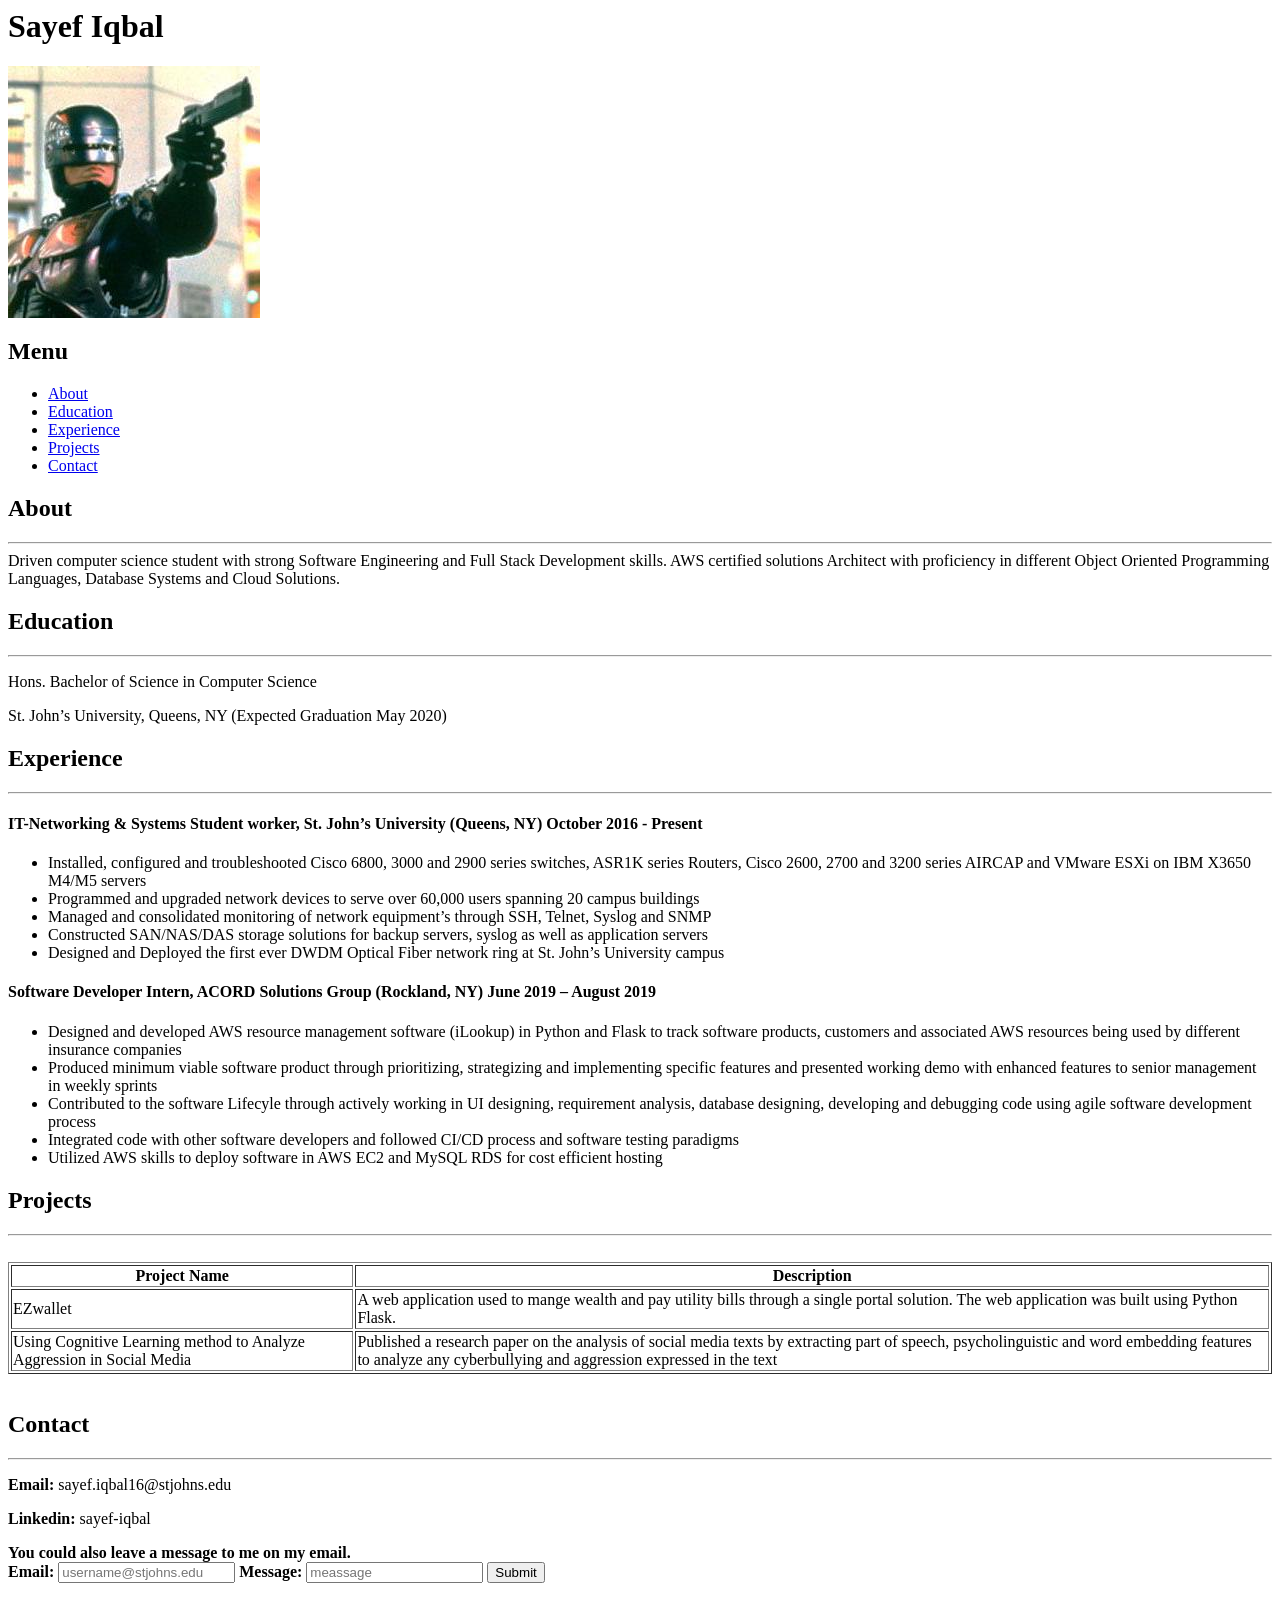
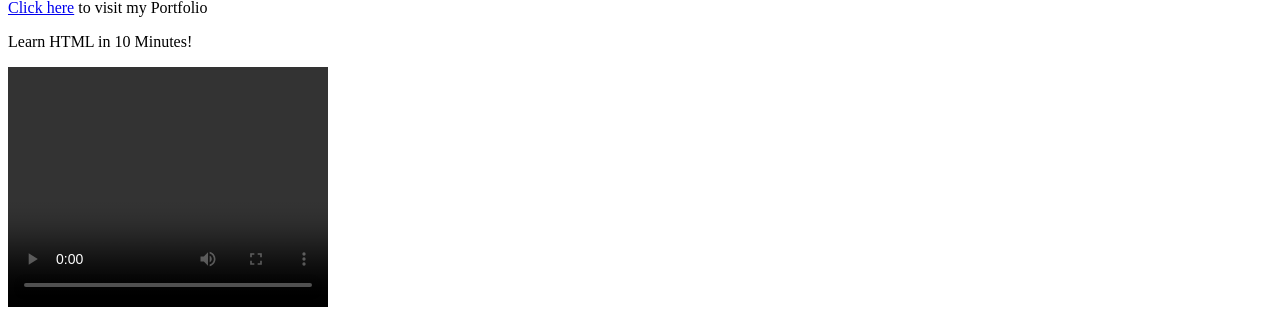
==== index.html @ 53ed6126 "added code" ====
<html lang="en">
<head>
    <meta charset="UTF-8">
    <meta name="viewport" content="width=device-width, initial-scale=1.0">
    <meta http-equiv="X-UA-Compatible" content="ie=edge">
    <title>Document</title>
</head>
<body>
    <h1>Sayef Iqbal</h1>
    <img src="profile.jpg">

    <div id="navbar">
        <h2>Menu</h2>
        <ul id="links">
            <li> <a href="#about">About</a></li>
            <li> <a href="#education">Education</a></li>
            <li><a href="#experience">Experience</a></li>
            <li><a href="#projects">Projects</a></li>
            <li><a href="#contact">Contact</a></li>
        </ul>
    </div   >

    <div id="about">
        <h2>About</h2>
        <hr>
        <span>Driven computer science student with strong Software Engineering and Full Stack Development skills. AWS certified solutions Architect with proficiency in different Object Oriented Programming Languages, Database Systems and Cloud Solutions.</span>
    </div>
    <div id="education">
        <h2>Education</h2>
        <hr>
        <p>Hons. Bachelor of Science in Computer Science</p>
        <p>St. John’s University, Queens, NY (Expected Graduation May 2020)</p>
    </div>
    <div id="experience">
            <h2>Experience</h2>
            <hr>
            <h4>IT-Networking & Systems Student worker, St. John’s University (Queens, NY) October 2016 - Present</h4>
            <ul>
                <li>Installed, configured and troubleshooted Cisco 6800, 3000 and 2900 series switches, ASR1K series Routers, Cisco 2600, 2700 and 3200 series AIRCAP and VMware ESXi on IBM X3650 M4/M5 servers</li>
                <li>Programmed and upgraded network devices to serve over 60,000 users spanning 20 campus buildings</li>
                <li>Managed and consolidated monitoring of network equipment’s through SSH, Telnet, Syslog and SNMP</li>
                <li>Constructed SAN/NAS/DAS storage solutions for backup servers, syslog as well as application servers</li>
                <li>Designed and Deployed the first ever DWDM Optical Fiber network ring at St. John’s University campus</li>
            </ul>
            <h4>Software Developer Intern, ACORD Solutions Group (Rockland, NY) June 2019 – August 2019</h4>
            <ul>
                <li>Designed and developed AWS resource management software (iLookup) in Python and Flask to track software products, customers and associated AWS resources being used by different insurance companies</li>
                <li>Produced minimum viable software product through prioritizing, strategizing and implementing specific features and presented working demo with enhanced features to senior management in weekly sprints</li>
                <li>Contributed to the software Lifecyle through actively working in UI designing, requirement analysis, database designing, developing and debugging code using agile software development process</li>
                <li>Integrated code with other software developers and followed CI/CD process and software testing paradigms</li>
                <li>Utilized AWS skills to deploy software in AWS EC2 and MySQL RDS for cost efficient hosting</li>
            </ul>
    </div>
    <div id="projects">
        <h2>Projects</h2>
        <hr>
        <br>
        <table border="1">
            <tr>
                <th>Project Name</th>
                <th>Description</th>
            </tr>
            <tr>
                <td>EZwallet</td>
                <td>A web application used to mange wealth and pay utility bills through a single portal solution. The web application was built using Python Flask.</td>
            </tr>
            <tr>
                <td>Using Cognitive Learning method to Analyze Aggression in Social Media</td>
                <td>Published a research paper on the analysis of social media texts by extracting part of speech, psycholinguistic and word embedding features to analyze any cyberbullying and aggression expressed in the text</td>
            </tr>
            
        </table>
    </div>
    <br>
    <div id="contact">
        <h2>Contact</h2>
        <hr>
        <p><b>Email:</b> sayef.iqbal16@stjohns.edu</p>
         <p><b>Linkedin:</b> sayef-iqbal</p>
         <b>You could also leave a message to me on my email.</b>
        <form>
            <b>Email:</b> <input type="email" name="email" id="email" placeholder="username@stjohns.edu">
            <b>Message:</b> <input type="message" placeholder="meassage">
            <input type="submit" name="Send" >
        </form>
        <p><a href="http://sayefiqb.github.io">Click here</a> to visit my Portfolio</p>
    </div>
    <p>Learn HTML in 10 Minutes!</p>
    <video width="320" height="240" controls>
            <source src="demo_video.mp4" type="video/mp4">
            <source src="demo_video.ogg" type="video/ogg">
            Your browser does not support the video tag.
          </video>
</body>
</html>
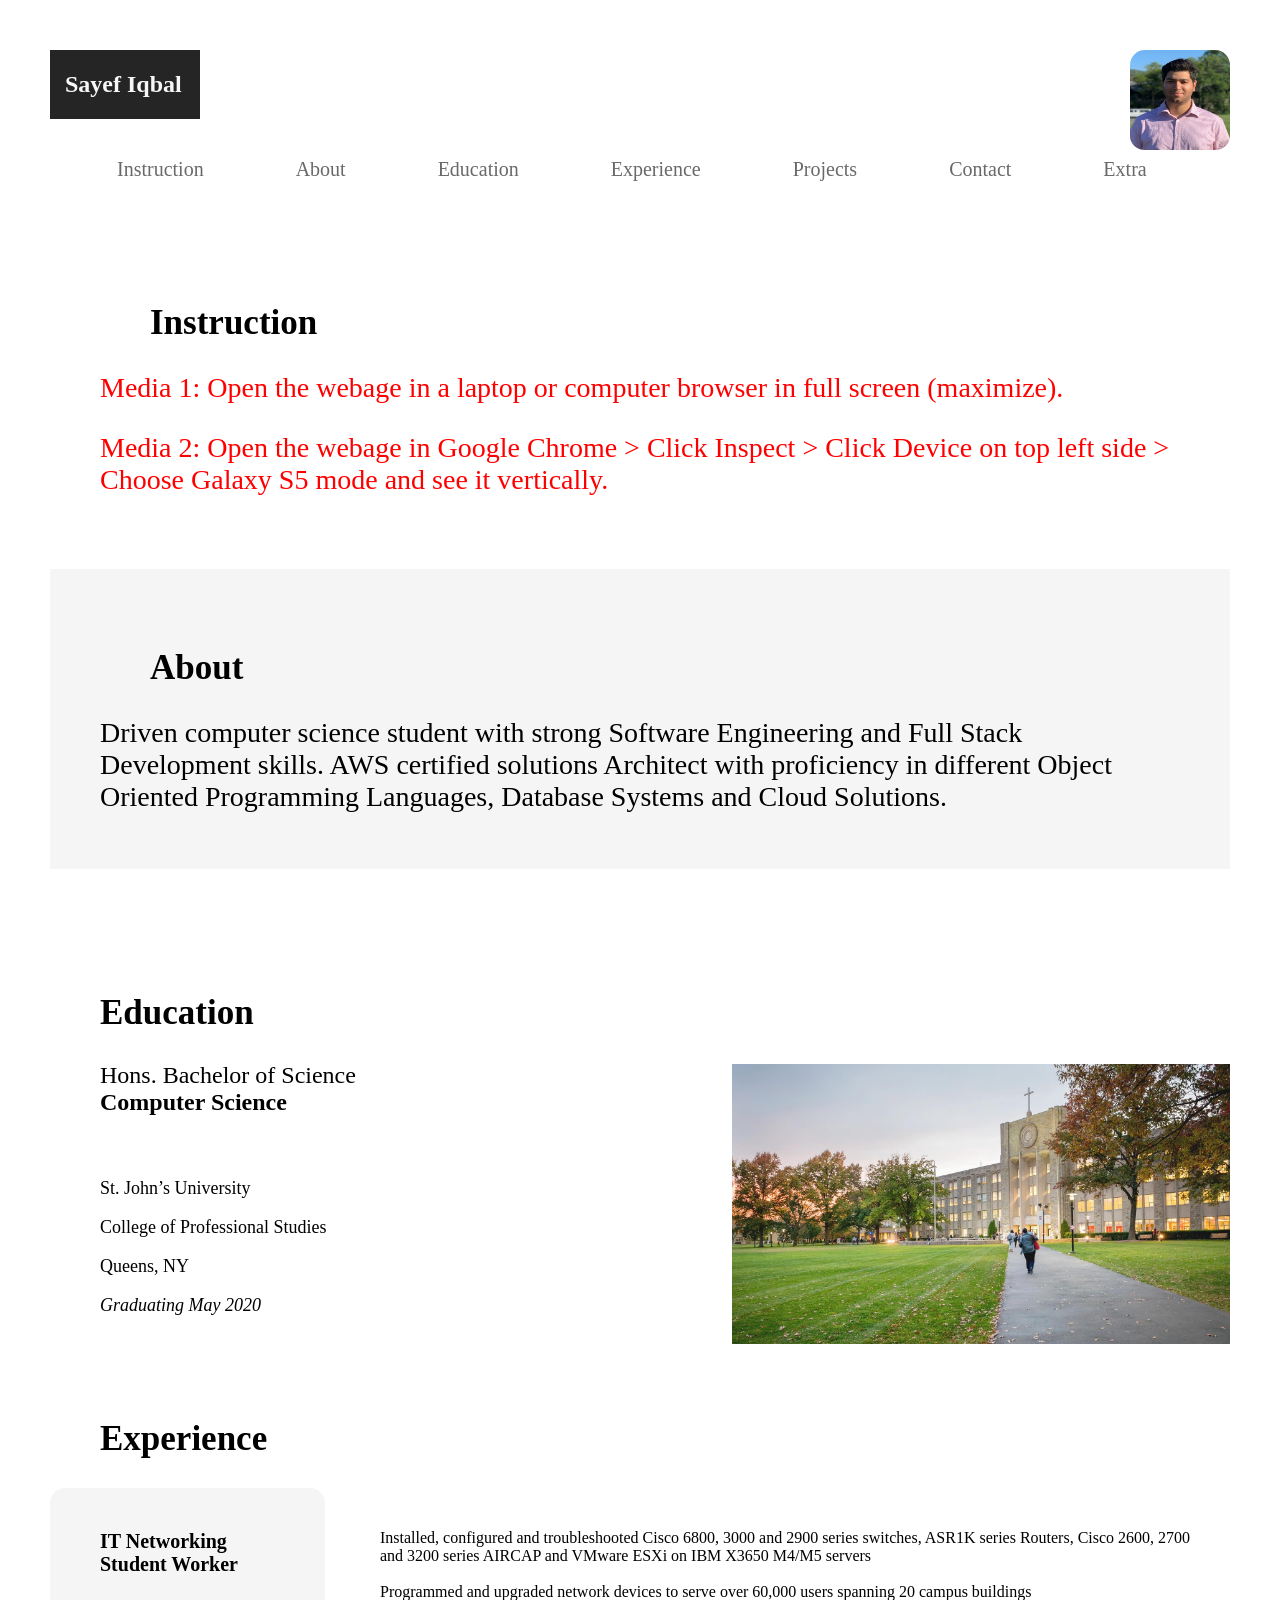
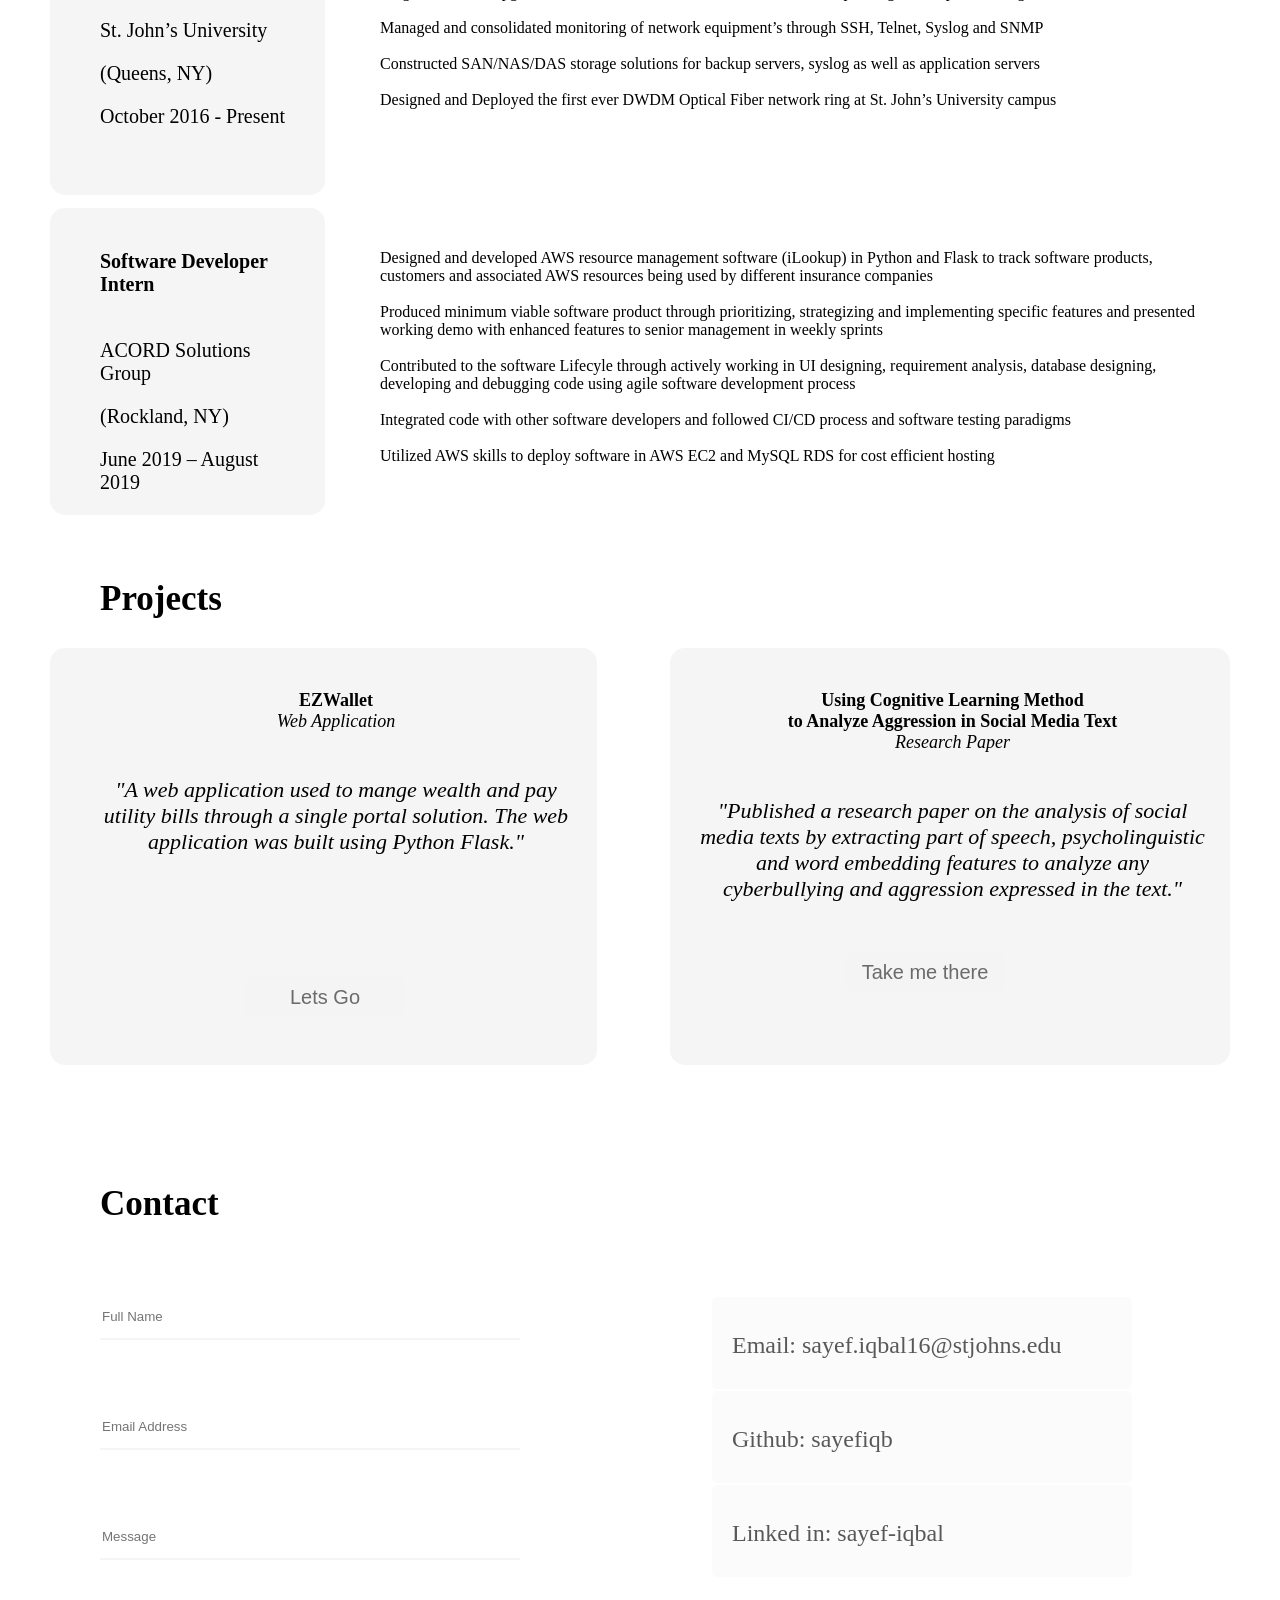
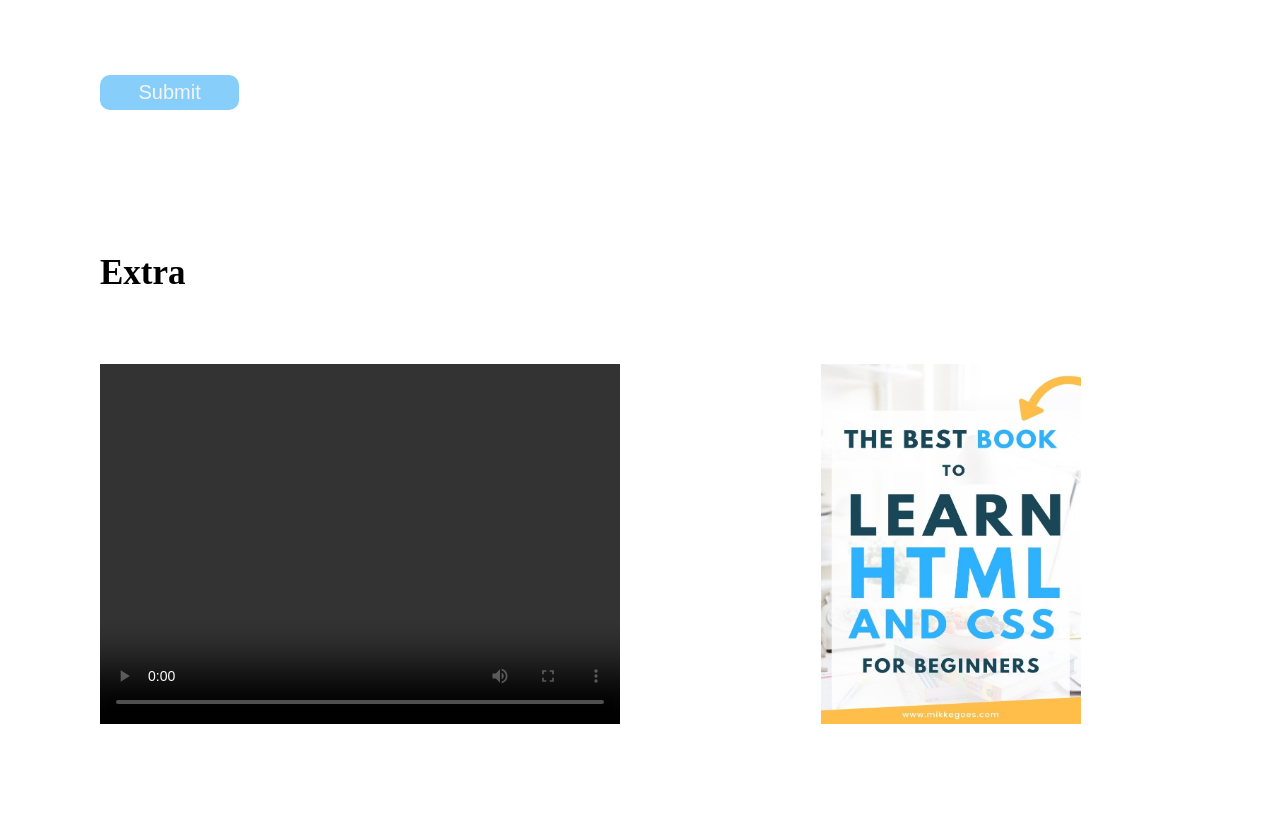
==== commit 96628472: "added styles" ====
--- a/index.html
+++ b/index.html
@@ -3,93 +3,199 @@
     <meta charset="UTF-8">
     <meta name="viewport" content="width=device-width, initial-scale=1.0">
     <meta http-equiv="X-UA-Compatible" content="ie=edge">
+    <link rel="stylesheet" href="screen_media_styles.css">
+    <!-- <link rel="stylesheet" href="phone_media_styles.css"> -->
+    
+  
     <title>Document</title>
 </head>
 <body>
-    <h1>Sayef Iqbal</h1>
-    <img src="profile.jpg">
-
-    <div id="navbar">
-        <h2>Menu</h2>
-        <ul id="links">
-            <li> <a href="#about">About</a></li>
-            <li> <a href="#education">Education</a></li>
-            <li><a href="#experience">Experience</a></li>
-            <li><a href="#projects">Projects</a></li>
-            <li><a href="#contact">Contact</a></li>
-        </ul>
-    </div   >
-
-    <div id="about">
-        <h2>About</h2>
-        <hr>
-        <span>Driven computer science student with strong Software Engineering and Full Stack Development skills. AWS certified solutions Architect with proficiency in different Object Oriented Programming Languages, Database Systems and Cloud Solutions.</span>
-    </div>
-    <div id="education">
-        <h2>Education</h2>
-        <hr>
-        <p>Hons. Bachelor of Science in Computer Science</p>
-        <p>St. John’s University, Queens, NY (Expected Graduation May 2020)</p>
-    </div>
-    <div id="experience">
-            <h2>Experience</h2>
-            <hr>
-            <h4>IT-Networking & Systems Student worker, St. John’s University (Queens, NY) October 2016 - Present</h4>
-            <ul>
-                <li>Installed, configured and troubleshooted Cisco 6800, 3000 and 2900 series switches, ASR1K series Routers, Cisco 2600, 2700 and 3200 series AIRCAP and VMware ESXi on IBM X3650 M4/M5 servers</li>
-                <li>Programmed and upgraded network devices to serve over 60,000 users spanning 20 campus buildings</li>
-                <li>Managed and consolidated monitoring of network equipment’s through SSH, Telnet, Syslog and SNMP</li>
-                <li>Constructed SAN/NAS/DAS storage solutions for backup servers, syslog as well as application servers</li>
-                <li>Designed and Deployed the first ever DWDM Optical Fiber network ring at St. John’s University campus</li>
-            </ul>
-            <h4>Software Developer Intern, ACORD Solutions Group (Rockland, NY) June 2019 – August 2019</h4>
-            <ul>
-                <li>Designed and developed AWS resource management software (iLookup) in Python and Flask to track software products, customers and associated AWS resources being used by different insurance companies</li>
-                <li>Produced minimum viable software product through prioritizing, strategizing and implementing specific features and presented working demo with enhanced features to senior management in weekly sprints</li>
-                <li>Contributed to the software Lifecyle through actively working in UI designing, requirement analysis, database designing, developing and debugging code using agile software development process</li>
-                <li>Integrated code with other software developers and followed CI/CD process and software testing paradigms</li>
-                <li>Utilized AWS skills to deploy software in AWS EC2 and MySQL RDS for cost efficient hosting</li>
-            </ul>
-    </div>
-    <div id="projects">
-        <h2>Projects</h2>
-        <hr>
-        <br>
-        <table border="1">
+<div id="nav">
+    <div id="intro">
+     <h2>Sayef Iqbal</h2>
+    </div>
+    <img src="./resources/profile.jpeg" id="profile">
+</div>
+
+<div id="nav_table">
+    <table >
             <tr>
-                <th>Project Name</th>
-                <th>Description</th>
+                <td><a href="#instruction_background">Instruction</a></td>
+                <td><a href="#about_background">About</a></td>
+                <td><a href="#education_text">Education</a></td>
+                <td><a href="#experience_background">Experience</a></td>
+                <td><a href="#project_background">Projects</a></td>
+                <td><a href="#contact_background">Contact</a></td>
+                <td><a href="#extra_background">Extra</a></td>
             </tr>
-            <tr>
-                <td>EZwallet</td>
-                <td>A web application used to mange wealth and pay utility bills through a single portal solution. The web application was built using Python Flask.</td>
-            </tr>
-            <tr>
-                <td>Using Cognitive Learning method to Analyze Aggression in Social Media</td>
-                <td>Published a research paper on the analysis of social media texts by extracting part of speech, psycholinguistic and word embedding features to analyze any cyberbullying and aggression expressed in the text</td>
-            </tr>
-            
-        </table>
-    </div>
+    </table>
+</div>
     <br>
-    <div id="contact">
-        <h2>Contact</h2>
-        <hr>
-        <p><b>Email:</b> sayef.iqbal16@stjohns.edu</p>
-         <p><b>Linkedin:</b> sayef-iqbal</p>
-         <b>You could also leave a message to me on my email.</b>
-        <form>
-            <b>Email:</b> <input type="email" name="email" id="email" placeholder="username@stjohns.edu">
-            <b>Message:</b> <input type="message" placeholder="meassage">
-            <input type="submit" name="Send" >
-        </form>
-        <p><a href="http://sayefiqb.github.io">Click here</a> to visit my Portfolio</p>
-    </div>
-    <p>Learn HTML in 10 Minutes!</p>
-    <video width="320" height="240" controls>
-            <source src="demo_video.mp4" type="video/mp4">
-            <source src="demo_video.ogg" type="video/ogg">
-            Your browser does not support the video tag.
-          </video>
+    <br>
+
+    <div id="instruction_background">
+            <h2 id="contact_header">Instruction</h2>
+            <span id="instruction_content">Media 1: Open the webage in a laptop or computer browser in full screen (maximize).</span>
+            <p id="instruction_content">Media 2: Open the webage in Google Chrome > Click Inspect > Click Device on top left side > Choose Galaxy S5 mode and see it vertically.</span>
+        </div>
+
+
+    <div id="about_background">
+        <h2 id="contact_header">About</h2>
+        <span id="about_content">Driven computer science student with strong Software Engineering and Full Stack Development skills. AWS certified solutions Architect with proficiency in different Object Oriented Programming Languages, Database Systems and Cloud Solutions.</span>
+    </div>
+
+    
+<!-- Education Section -->
+    <div id="education_background">
+        <div id="education_text">
+            <h2 id="education_header">Education</h2>
+            <div id="education_main_content">
+                <p>Hons. Bachelor of Science <strong>Computer Science</strong></p>
+                <div id="education_content">
+                    <p>St. John’s University</p>
+                     <p>College of Professional Studies</p>   
+                    <p>Queens, NY</p>
+                    <i>Graduating May 2020</i>
+                </div>
+            </div>
+        </div>
+        <img src="./resources/campus.jpg" id="education_image">
+    </div>
+
+<!-- Experience Section -->
+    <div id="experience_background">
+        <!-- <div id="experience_text"> -->
+            <h2 id="experience_header">Experience</h2>
+            <div id="job1">
+                <div id="job1_title">
+                <strong> IT Networking</strong>
+                <br>
+                <strong>Student Worker</strong>
+                <br>
+                <br>
+                <p>St. John’s University</p>
+            
+                <p>(Queens, NY)</p>
+            
+                <p> October 2016 - Present</p>
+                </div>
+                <div id="job1_content">
+                <ul>
+                    <li>Installed, configured and troubleshooted Cisco 6800, 3000 and 2900 series switches, ASR1K series Routers, Cisco 2600, 2700 and 3200 series AIRCAP and VMware ESXi on IBM X3650 M4/M5 servers</li>
+                    <br>
+                    <li>Programmed and upgraded network devices to serve over 60,000 users spanning 20 campus buildings</li>
+                    <br>
+                    <li>Managed and consolidated monitoring of network equipment’s through SSH, Telnet, Syslog and SNMP</li>
+                    <br>
+                    <li>Constructed SAN/NAS/DAS storage solutions for backup servers, syslog as well as application servers</li>
+                    <br>
+                    <li>Designed and Deployed the first ever DWDM Optical Fiber network ring at St. John’s University campus</li>
+                </ul>
+                </div>
+        </div>
+        <div id="job2">
+            <div id="job2_title">
+                <strong>Software Developer</strong>
+                <br>
+                <strong>Intern</strong>
+                <br>
+                <br>
+                <p>ACORD Solutions Group</p>
+            
+                <p>(Rockland, NY)</p>
+            
+                <p>June 2019 – August 2019</p>
+            </div>
+            <div id="job2_content">
+                    <ul>
+                            <li>Designed and developed AWS resource management software (iLookup) in Python and Flask to track software products, customers and associated AWS resources being used by different insurance companies</li>
+                            <br>
+                            <li>Produced minimum viable software product through prioritizing, strategizing and implementing specific features and presented working demo with enhanced features to senior management in weekly sprints</li>
+                            <br>
+                            <li>Contributed to the software Lifecyle through actively working in UI designing, requirement analysis, database designing, developing and debugging code using agile software development process</li>
+                            <br>
+                            <li>Integrated code with other software developers and followed CI/CD process and software testing paradigms</li>
+                            <br>
+                            <li>Utilized AWS skills to deploy software in AWS EC2 and MySQL RDS for cost efficient hosting</li>
+                        </ul>
+            </div>
+        </div>
+       
+    </div>
+
+    <!-- Project Section -->
+    <div id="project_background">
+            <h2 id="project_header">Projects</h2>
+            <div id="project1">
+                <div id="project_title">
+                    <strong>EZWallet</strong>
+                    <br>
+                    <i>Web Application</i>
+                </div>
+                <div id="project_content">
+                    <span>"A web application used to mange wealth and pay utility bills through a single portal solution. The web application was built using Python Flask."</span>
+                </div>
+                <br>
+                <br>
+                <br>
+                <br>
+                <button id="project_button">
+                    <a href="https://github.com/sayefiqb/eWallet_v2.0">Lets Go</a>
+                </button>
+                
+            </div>
+            <div id="project2">
+                    <div id="project_title">
+                            <strong>Using Cognitive Learning Method </strong>
+                            <br>
+                            <strong>to Analyze Aggression in Social Media Text</strong>
+                            <br>
+                            <i>Research Paper</i>
+                    </div>
+                    <div id="project_content">
+                    <span>"Published a research paper on the analysis of social media texts by extracting part of speech, psycholinguistic and word embedding features to analyze any cyberbullying and aggression expressed in the text."</span>
+                    </div>
+                    <button id="project_button">
+                        <a href="https://www.stjohns.edu/about/news/2019-04-15/using-cognitive-learning-method-analyze-aggression-social-media">Take me there</a>
+                    </button>
+            </div>
+            
+    </div>
+    <!-- Contact Section -->
+    <div id="contact_background">
+            <h2 id="contact_header">Contact</h2>
+            <div class="contact_left">
+                <form action="#">
+                    <input type="text" id="name" placeholder="Full Name">
+                    <input type="email" id="email" placeholder="Email Address">
+                    <input type="text" id="message" placeholder="Message">
+                    <input type="submit" class="contact_submit">
+                </form>       
+            </div>
+            <div class="contact_right">
+                <table>
+                    <tr><td class="contact_column">Email: sayef.iqbal16@stjohns.edu</td></tr>
+                    <tr><td class="contact_column">Github: sayefiqb</td></tr>
+                    <tr><td class="contact_column">Linked in: sayef-iqbal</td></tr>
+                </table>
+            </div>
+
+    </div>
+
+    <div id="extra_background">
+            <h2 id="contact_header">Extra</h2>
+            <div id="extra_left">
+                <video width="520" height="360" controls style="border: none">
+                    <source src="./resources/demo_video.mp4" type="video/mp4">
+                    <source src="./resources/demo_video.ogg" type="video/ogg">
+                    Your browser does not support the video tag.
+                </video>
+            </div>
+            <div id="extra_right">
+                <img src="./resources/extra.jpg" width="260" height="360" alt="">
+            </div>
+    </div>
 </body>
+
 </html>
--- a/screen_media_styles.css
+++ b/screen_media_styles.css
@@ -0,0 +1,964 @@
+body {
+    margin: 50px;
+}
+
+
+a {
+    text-decoration-line: none;
+    color: dimgrey;
+}
+
+li {
+    list-style-type: none;
+}
+
+#nav_table > table tr td {
+    font-family: 'Times New Roman', Times, serif;
+    color: dimgrey;
+    font-size: 20;
+    text-align: center;
+    padding-left: 45px;   
+    padding-right: 45px; 
+    padding-top: 5px;
+    padding-bottom: 5px; 
+}
+
+#nav_table > table tr td:hover {
+    background-color: whitesmoke;
+}
+
+#nav_table {
+    padding-right: 5px;
+    margin-right: 5px;
+    margin-left: 20px;   
+}
+
+#intro{
+    width: 120px;
+    opacity: 0.85;
+    padding-left:15px;
+    padding-right: 15px;
+    padding-top: 1px;
+    padding-bottom: 1px;
+    font-family: 'Times New Roman', Times, serif;
+    background-color: black;
+    color: whitesmoke;
+    float: left;
+}
+/* 
+#image {
+    margin-left: 630px;
+    width: 120px;
+    border-radius: 15px;
+    padding-left:15px;
+    padding-right: 15px;
+    padding-top: 1px;
+    padding-bottom: 1px;
+} */
+
+#profile {
+    margin-left: 630px;
+    width: 100px;
+    border-radius: 15px;
+    float: right;
+    height: 100px;
+    /* padding-left:15px;
+    padding-right: 15px;
+    padding-top: 1px; */
+     padding-bottom: 1px;  
+}
+
+#about_background {
+    background-color: whitesmoke;
+    height: 200px;
+    padding: 50px;
+    margin-bottom: 45px;
+}
+
+#education_background {
+    height:460px;
+    margin-bottom: 45px;
+}
+
+#experience_background {
+    height:560px;
+    margin-bottom: 150px;
+}
+
+#project_background {
+    height:560px;
+    margin-top: 200px;
+    margin-bottom: 45px;
+}
+
+#end_background {
+    background-color: black;
+    height: 100px;
+    padding: 50px;
+    margin-bottom: 45px;
+    margin-top: 45px;
+}
+
+
+#about{
+    color: black;
+    font-size: 35;
+}
+
+#about_content{
+    font-size: 28;
+    font: italic;
+}
+
+#education_header{
+    color: black;
+    font-size: 35;
+}
+
+#experience_header{
+    color: black;
+    font-size: 35;
+    padding-left: 50px;
+}
+
+#project_header{
+    color: black;
+    font-size: 35;
+    padding-left: 50px;
+}
+
+#project_content{
+    padding-top: 45px;
+    color: black;
+    font-size: 22;
+    text-align: center;
+    font-style: italic;
+}
+
+#project_title{
+    color: black;
+    font-size: 18;
+    text-align: center;
+}
+
+
+
+#education_text {
+    padding: 50px;
+    width: 300px;
+    float: left;
+}
+
+#experience_text {
+    padding: 50px;
+    width: 300px;
+    float: left;
+}
+
+#education_main_content {
+    font-size: 24;
+}
+#education_content {
+    font-size: 18;
+    padding-top: 20px;
+}
+#education_image {
+    float: right;
+    margin-left: 10px;
+    height: 280px;
+    padding-top: 150px;
+}
+
+#job1 {
+    height: 320px;  
+}
+#job1_title {
+    padding: 25px;
+    padding-top: 42px;
+    padding-left: 50px; 
+    width: 200px;
+    font-size: 20;
+    background-color: whitesmoke;
+    border-radius: 15px;
+    height: 240px;
+    float: left;
+}
+
+#job1_content {
+    padding: 25px;
+    padding-left: 30px;
+    margin-left: 260px;
+    font-size: 16;
+    height: 257px;
+}
+#job1_content:hover{
+background-color: whitesmoke;
+border-top-right-radius: 15px;
+border-bottom-right-radius: 25px;
+}
+
+#job2 {
+    height: 320px;  
+}
+#job2_title {
+    padding: 25px;
+    padding-top: 42px;
+    padding-left: 50px; 
+    width: 200px;
+    font-size: 20;
+    background-color: whitesmoke;
+    border-radius: 15px;
+    height: 240px;
+    float: left;
+}
+
+#job2_content {
+    padding: 25px;
+    padding-left: 30px;
+    margin-left: 260px;
+    font-size: 16;
+    height: 257px;
+}
+#job2_content:hover{
+background-color: whitesmoke;
+border-top-right-radius: 15px;
+border-bottom-right-radius: 25px;
+}
+
+#project1{
+    padding: 25px;
+    padding-top: 42px;
+    padding-left: 50px; 
+    width: 40%;
+    /* font-size: 16; */
+    background-color: whitesmoke;
+    border-radius: 15px;
+    height: 350px;
+    float: left;
+}
+
+#project2{
+    padding: 25px;
+    padding-top: 42px;
+    padding-left: 30px;
+    margin-left: 620px;
+    /* font-size: 16; */
+    height: 350px;
+    border-radius: 15px;
+    background-color: whitesmoke;
+}
+
+#project_button{
+    color: black;
+    display: ruby-base-container;
+    width: 30%;
+    align-content: center;
+    font-size: 20;
+    margin-top: 50px;
+    margin-left: 145px;
+    border-radius: 10px;
+    border: none;
+    height: 40px;
+    width: 160px;
+    filter: brightness(102%)
+}
+
+#project_button:hover{
+    background-color:black;
+    color: white;
+}
+
+#contact_background{
+    height:640px;
+    width: 1160px;
+    margin-bottom: 15px;
+    /* background-color: whitesmoke; */
+}
+
+#contact_header{
+    color: black;
+    font-size: 35;
+    padding-left: 50px;
+}
+
+.contact_left{
+    padding: 25px;
+    padding-top: 42px;
+    padding-left: 50px; 
+    width: 40%;
+    /* font-size: 16; */
+    /* background-color: whitesmoke; */
+    border-radius: 15px;
+    height: 350px;
+    float: left;
+}
+
+.contact_right{
+    padding: 25px;
+    padding-top: 42px;
+    padding-left: 100px;
+    margin-left: 560px;
+    /* font-size: 16; */
+    height: 350px;
+    border-radius: 5px;
+   
+}
+
+
+#email{
+
+    border: none;
+    border-bottom: 2px solid whitesmoke;
+    width: 420px;
+    height: 45px;
+    color: black;
+    margin-bottom: 65px;
+}
+
+#message{
+    border: none;
+    border-bottom: 2px solid whitesmoke;
+    width: 420px;
+    height: 45px;
+    color: black;
+    margin-bottom: 65px;
+}
+
+#name{
+    border: none;
+    border-bottom: 2px solid whitesmoke;
+    width: 420px;
+    height: 45px;
+    color: black;
+    margin-bottom: 65px;
+}
+
+.contact_submit{
+    color: whitesmoke;
+    display: ruby-base-container;
+    width: 30%;
+    height: 35px;
+    align-content: center;
+    font-size: 20;
+    margin-top: 50px;
+    border-radius: 10px;
+    border: none;
+    background-color: lightskyblue;
+}
+
+.contact_submit:hover{
+    background-color: dodgerblue;
+}
+
+.contact_column{
+    width: 380px;
+    font-size: 24;
+    margin-top: 20px;
+    padding-top:35px;
+    background-color: whitesmoke;
+    text-align: left;
+    padding-left: 20px;
+    padding-right: 20px;
+    padding-bottom: 30px;
+    margin-bottom: 55px;
+    border-radius: 5px;
+    opacity: 0.65;
+    filter: brightness(102%);
+}
+
+#extra_background{
+    height:520px;
+    width: 1160px;
+    margin-bottom: 15px;
+    /* background-color: whitesmoke; */
+}
+
+#extra_left{
+    padding: 25px;
+    padding-top: 42px;
+    padding-left: 50px;
+    width: 60%;
+    /* font-size: 16; */
+    height: 350px;
+    float: left;
+}
+
+#extra_right{
+    padding: 25px;
+    padding-top: 42px;
+    padding-left: 10px;
+    margin-left: 720px;
+    /* font-size: 16; */
+    height: 350px;
+    border-radius: 5px;
+   
+}
+
+#instruction_background {
+    height: 200px;
+    padding: 50px;
+    margin-bottom: 45px;
+}
+
+#instruction{
+    color:red;
+    font-size: 35;
+}
+
+#instruction_content{
+    font-size: 28;
+    font: large;
+    color: red;
+}
+
+/* @media(max-width: 290px){
+    body {
+        padding-left: 15px;
+        padding-right: 15px;
+        margin: 40px;
+        width:360px;
+
+    }
+    }
+    
+    @media(max-width: 290px){
+    a {
+        text-decoration-line: none;
+        color: dimgrey;
+    }
+    }
+    @media(max-width: 290px){
+    li {
+        list-style-type: none;
+    }
+    }
+    
+    @media(max-width: 290px){
+    #nav {
+        margin-top: 80px;
+        width: 940px;
+    }
+    }
+    
+    @media(max-width: 290px){
+    #nav_table > table tr td {
+        font-family: 'Times New Roman', Times, serif;
+        color: dimgrey;
+        font-size: 24;
+        text-align: center;
+        padding-left: 20px;   
+        padding-right: 20px; 
+        padding-top: 30px;
+        padding-bottom: 5px; 
+        width: 940px;
+    }
+    }
+    
+    @media(max-width: 290px){
+    #nav_table > table tr td:hover {
+        background-color: whitesmoke;
+    }
+    }
+    
+    @media(max-width: 290px){
+    #nav_table {
+        padding-right: 2px;
+        margin-right: 2px;
+        margin-left: 60px;   
+    }
+    }
+    
+    @media(max-width: 290px){
+    #intro{
+        width: 120px;
+        opacity: 0.85;
+        padding-left:15px;
+        padding-right: 15px;
+        padding-top: 1px;
+        padding-bottom: 1px;
+        font-family: 'Times New Roman', Times, serif;
+        background-color: black;
+        color: whitesmoke;
+        float: left;
+    }
+    }
+    /* 
+    #image {
+        margin-left: 630px;
+        width: 120px;
+        border-radius: 15px;
+        padding-left:15px;
+        padding-right: 15px;
+        padding-top: 1px;
+        padding-bottom: 1px;
+    } */
+    
+    @media(max-width: 290px){
+    #profile {
+        margin-left: 700px;
+        width: 80px;
+        border-radius: 15px;
+        height: 80px;
+        /* padding-left:15px;
+        padding-right: 15px;
+        padding-top: 1px; */
+         padding-bottom: 1px;  
+    }
+    }
+    
+    @media(max-width: 290px){
+    #about_background {
+        background-color: whitesmoke;
+        height: 180px;
+        width: 890px;
+        padding: 20px;
+        margin-bottom: 25px;
+    }
+    }
+    
+    @media(max-width: 290px){
+    #education_background {
+        width: 900px;
+        height:460px;
+        margin-bottom: 10px;
+    }
+    }
+    
+    
+    @media(max-width: 290px){
+    #experience_background {
+        width: 940px;
+        height:760px;
+        margin-bottom: 20px;
+    }
+    }
+    
+    @media(max-width: 290px){
+    #project_background {
+        width: 940px;
+        height:560px;
+        margin-top: 50px;
+        margin-bottom: 45px;
+    }
+    }
+    
+    @media(max-width: 290px){
+    #end_background {
+        background-color: black;
+        height: 100px;
+        padding: 50px;
+        margin-bottom: 45px;
+        margin-top: 45px;
+    }
+    }
+    
+    @media(max-width: 290px){
+    #about{
+        color: black;
+        font-size: 35;
+    }
+    }
+    
+    @media(max-width: 290px){
+    #about_content{
+        font-size: 18;
+        font: italic;
+    }
+    }
+    
+    
+    @media(max-width: 290px){
+    #education_header{
+        color: black;
+        font-size: 24;
+    }
+    }
+    
+    @media(max-width: 290px){
+    #experience_header{
+        color: black;
+        font-size: 35;
+        padding-left: 50px;
+    }
+    }
+    
+    @media(max-width: 290px){
+    #project_header{
+        color: black;
+        font-size: 35;
+        padding-left: 50px;
+    }
+    }
+    
+    @media(max-width: 290px){
+    #project_content{
+        padding-top: 45px;
+        color: black;
+        font-size: 22;
+        text-align: center;
+        font-style: italic;
+    }
+    }
+    
+    @media(max-width: 290px){
+    #project_title{
+        color: black;
+        font-size: 18;
+        text-align: center;
+    }
+    }
+    
+    @media(max-width: 290px){
+    #education_text {
+        padding: 20px;
+        padding-left: 45px;
+        width: 300px;
+        float: left;
+    }
+    }
+    
+    @media(max-width: 290px){
+    #education_header{
+        color: black;
+        font-size: 35;
+        padding-left: 10px;
+    }
+    }
+    @media(max-width: 4290px){
+    #experience_text {
+        padding: 50px;
+        width: 300px;
+        float: left;
+    }
+    }
+    
+    @media(max-width: 290px){
+    #education_main_content {
+        font-size: 24;
+    }
+    }
+    
+    @media(max-width: 290px){
+    #education_content {
+        font-size: 18;
+        padding-top: 20px;
+    }
+    }
+    
+    
+    @media(max-width: 290px){
+    #education_image {
+        float: right;
+        margin-left: 15px;
+        height: 280px;
+        padding-top: 70px;
+    }
+    }
+    
+    
+    @media(max-width: 290px){
+    #job1 {
+        height: 340px;  
+    }
+    }
+    
+    @media(max-width: 290px){
+    #job1_title {
+        padding: 25px;
+        padding-top: 42px;
+        padding-left: 50px; 
+        width: 200px;
+        font-size: 20;
+        background-color: whitesmoke;
+        border-radius: 15px;
+        height: 240px;
+        float: left;
+    }
+    }
+    
+    @media(max-width: 290px){
+    #job1_content {
+     
+        padding-top: 5px;
+        padding-left: 30px;
+        margin-left: 260px;
+        font-size: 16;
+        height: 260px;
+    }
+    }
+    
+    @media(max-width: 290px){
+    #job1_content:hover{
+    background-color: whitesmoke;
+    border-top-right-radius: 15px;
+    border-bottom-right-radius: 25px;
+    }
+    }
+    
+    
+    @media(max-width: 290px){
+    #job2 {
+        height: 340px;  
+    }
+    }
+    
+    @media(max-width: 290px){
+    #job2_title {
+        margin-top: 15px;
+        padding: 25px;
+        padding-top: 42px;
+        padding-left: 50px; 
+        width: 200px;
+        font-size: 20;
+        background-color: whitesmoke;
+        border-radius: 15px;
+        height: 240px;
+        float: left;
+    }
+    }
+    
+    @media(max-width: 290px){
+    #job2_content {
+        padding: 5px;
+        padding-left: 30px;
+        margin-left: 260px;
+        font-size: 16;
+        height: 265px;
+    }
+    }
+    
+    @media(max-width: 290px){
+    #job2_content:hover{
+    background-color: whitesmoke;
+    border-top-right-radius: 15px;
+    border-bottom-right-radius: 25px;
+    }
+    }
+    
+    @media(max-width: 290px){
+    #project1{
+        padding: 25px;
+        padding-top: 42px;
+        padding-left: 30px; 
+        width: 40%;
+        /* font-size: 16; */
+        background-color: whitesmoke;
+        border-radius: 15px;
+        height: 350px;
+        float: left;
+    }
+    }
+    
+    @media(max-width: 290px){
+    #project2{
+        padding: 25px;
+        padding-top: 42px;
+        padding-left: 30px;
+        margin-left: 520px;
+        /* font-size: 16; */
+        height: 350px;
+        border-radius: 15px;
+        background-color: whitesmoke;
+    }
+    }
+    
+    @media(max-width: 290px){
+    #project_button{
+        color: black;
+        display: ruby-base-container;
+        width: 30%;
+        align-content: center;
+        font-size: 20;
+        margin-top: 50px;
+        margin-left: 105px;
+        border-radius: 10px;
+        border: none;
+        height: 40px;
+        width: 160px;
+        filter: brightness(102%)
+    }
+    }
+    
+    
+    @media(max-width: 290px){
+    #project_button:hover{
+        background-color:black;
+        color: white;
+    }
+    }
+    
+    @media(max-width: 290px){
+    #contact_background{
+        height:640px;
+        width: 1160px;
+        margin-bottom: 15px;
+        /* background-color: whitesmoke; */
+    }
+    }
+    
+    @media(max-width: 290px){
+    #contact_header{
+        color: black;
+        font-size: 35;
+        padding-left: 50px;
+    }
+    }
+    
+    @media(max-width: 290px){
+    .contact_left{
+        padding: 25px;
+        padding-top: 42px;
+        padding-left: 50px; 
+        width: 38%;
+        /* font-size: 16; */
+        /* background-color: whitesmoke; */
+        border-radius: 15px;
+        height: 350px;
+        float: left;
+    }
+    }
+    
+    @media(max-width: 290px){
+    .contact_right{
+        /* padding: 25px; */
+        padding-top: 42px;
+        padding-left: 12px;
+        margin-left: 500px;
+        /* font-size: 16; */
+        height: 350px;
+        border-radius: 5px;  
+    }
+    }
+    
+    @media(max-width: 290px){
+    #email{
+    
+        border: none;
+        border-bottom: 2px solid whitesmoke;
+        width: 420px;
+        height: 45px;
+        color: black;
+        margin-bottom: 65px;
+    }
+    }
+    
+    @media(max-width: 290px){
+    #message{
+        border: none;
+        border-bottom: 2px solid whitesmoke;
+        width: 420px;
+        height: 45px;
+        color: black;
+        margin-bottom: 65px;
+    }
+    }
+    
+    @media(max-width: 290px){
+    #name{
+        border: none;
+        border-bottom: 2px solid whitesmoke;
+        width: 420px;
+        height: 45px;
+        color: black;
+        margin-bottom: 65px;
+    }
+    }
+    
+    @media(max-width: 290px){
+    .contact_submit{
+        color: whitesmoke;
+        display: ruby-base-container;
+        width: 30%;
+        height: 35px;
+        align-content: center;
+        font-size: 20;
+        margin-top: 50px;
+        border-radius: 10px;
+        border: none;
+        background-color: lightskyblue;
+    }
+    }
+    
+    @media(max-width: 290px){
+    .contact_submit:hover{
+        background-color: dodgerblue;
+    }
+    }
+    
+    @media(max-width: 290px){
+    .contact_column{
+        width: 380px;
+        font-size: 24;
+        margin-top: 20px;
+        padding-top:35px;
+        background-color: whitesmoke;
+        text-align: left;
+        padding-left: 20px;
+        padding-right: 20px;
+        padding-bottom: 30px;
+        margin-bottom: 55px;
+        border-radius: 5px;
+        opacity: 0.65;
+        filter: brightness(102%);
+    }
+    }
+    
+    @media(max-width: 290px){
+    #extra_background{
+        height:600px;
+        width: 900px;
+        margin-bottom: 55px;
+        /* background-color: whitesmoke; */
+    }
+    }
+    
+    @media(max-width: 290px){
+    #extra_left{
+        padding: 15px;
+        padding-top: 42px;
+        padding-left: 50px;
+        width: 580px;
+        /* font-size: 16; */
+        height: 350px;
+        float: left;
+    }
+    }
+    
+    
+    @media(max-width: 290px){
+    #extra_right{
+        padding: 25px;
+        padding-top: 42px;
+        padding-left: 10px;
+        margin-left: 650px;
+        /* font-size: 16; */
+        height: 350px;
+        border-radius: 5px;
+       
+    }
+    }
+    
+    @media(max-width: 290px){
+    #instruction_background {
+        width: 900px;
+        height: 200px;
+        padding: 20px;
+        margin-bottom: 45px;
+    }
+    }
+    
+    @media(max-width: 290px){
+    #instruction{
+        color:red;
+        font-size: 35;
+    }
+    }
+    
+    @media(max-width: 290px){
+    #instruction_content{
+        font-size: 20;
+        font: large;
+        color: red;
+    }
+    } */
+    
--- a/phone_media_styles.css
+++ b/phone_media_styles.css
@@ -0,0 +1,555 @@
+/* @media(max-device-width: 400px){
+body {
+    padding-left: 15px;
+    padding-right: 15px;
+    margin: 40px;
+}
+} */
+
+@media(max-device-width: 400px){
+a {
+    text-decoration-line: none;
+    color: dimgrey;
+}
+}
+@media(max-device-width: 400px){
+li {
+    list-style-type: none;
+}
+}
+
+@media(max-device-width: 400px){
+#nav {
+    height: 260px;
+    padding-top: 20px;
+    padding-bottom: 20px;
+    margin-top: 30px;
+    margin-right: 25px;
+    margin-left: 35px;
+    width: 270px;
+}
+}
+
+@media(max-device-width: 400px){
+#nav_table > table tr td {
+    font-family: 'Times New Roman', Times, serif;
+    color: dimgrey;
+    font-size: 24;
+    text-align: center;
+    padding-left: 5px;   
+    padding-right: 5px; 
+    padding-top: 30px;
+    padding-bottom: 5px; 
+    width: 140px;
+}
+}
+
+@media(max-device-width: 400px){
+#nav_table > table tr td:hover {
+    background-color: whitesmoke;
+}
+}
+
+@media(max-device-width: 400px){
+#nav_table {
+    padding-right: 2px;
+    margin-right: 2px;
+    margin-left: 10px;  
+    height: 400px; 
+}
+
+@media(max-device-width: 400px){
+#intro{
+    margin-left: 60px;
+    width: 120px;
+    opacity: 0.85;
+    padding-left:15px;
+    padding-right: 15px;
+    padding-top: 1px;
+    padding-bottom: 1px;
+    font-family: 'Times New Roman', Times, serif;
+    background-color: black;
+    color: whitesmoke;
+    align-content: center;
+}
+}
+/* 
+#image {
+    margin-left: 630px;
+    width: 120px;
+    border-radius: 15px;
+    padding-left:15px;
+    padding-right: 15px;
+    padding-top: 1px;
+    padding-bottom: 1px;
+} */
+
+@media(max-device-width: 400px){
+#profile {
+    margin-left: 60px;
+    width: 140px;
+    border-radius: 15px;
+    height: 140px;
+    margin-top: 15px;
+    /* padding-left:15px;
+    padding-right: 15px;
+    padding-top: 1px; */
+     padding-bottom: 1px;  
+}
+}
+
+@media(max-device-width: 400px){
+#about_background {
+    background-color: whitesmoke;
+    height: 180px;
+    width: 890px;
+    padding: 20px;
+    margin-bottom: 25px;
+}
+}
+
+@media(max-device-width: 400px){
+#education_background {
+    width: 900px;
+    height:460px;
+    margin-bottom: 10px;
+}
+}
+
+
+@media(max-device-width: 400px){
+#experience_background {
+    width: 940px;
+    height:760px;
+    margin-bottom: 20px;
+}
+}
+
+@media(max-device-width: 400px){
+#project_background {
+    width: 940px;
+    height:560px;
+    margin-top: 50px;
+    margin-bottom: 45px;
+}
+}
+
+@media(max-device-width: 400px){
+#end_background {
+    background-color: black;
+    height: 100px;
+    padding: 50px;
+    margin-bottom: 45px;
+    margin-top: 45px;
+}
+}
+
+@media(max-device-width: 400px){
+#about{
+    color: black;
+    font-size: 35;
+}
+}
+
+@media(max-device-width: 400px){
+#about_content{
+    font-size: 18;
+    font: italic;
+}
+}
+
+
+@media(max-device-width: 400px){
+#education_header{
+    color: black;
+    font-size: 24;
+}
+}
+
+@media(max-device-width: 400px){
+#experience_header{
+    color: black;
+    font-size: 35;
+    padding-left: 50px;
+}
+}
+
+@media(max-device-width: 400px){
+#project_header{
+    color: black;
+    font-size: 35;
+    padding-left: 50px;
+}
+}
+
+@media(max-device-width: 400px){
+#project_content{
+    padding-top: 45px;
+    color: black;
+    font-size: 22;
+    text-align: center;
+    font-style: italic;
+}
+}
+
+@media(max-device-width: 400px){
+#project_title{
+    color: black;
+    font-size: 18;
+    text-align: center;
+}
+}
+
+@media(max-device-width: 400px){
+#education_text {
+    padding: 20px;
+    padding-left: 45px;
+    width: 300px;
+    float: left;
+}
+}
+
+@media(max-device-width: 400px){
+#education_header{
+    color: black;
+    font-size: 35;
+    padding-left: 10px;
+}
+}
+@media(max-device-width: 400px){
+#experience_text {
+    padding: 50px;
+    width: 300px;
+    float: left;
+}
+}
+
+@media(max-device-width: 400px){
+#education_main_content {
+    font-size: 24;
+}
+}
+
+@media(max-device-width: 400px){
+#education_content {
+    font-size: 18;
+    padding-top: 20px;
+}
+}
+
+
+@media(max-device-width: 400px){
+#education_image {
+    float: right;
+    margin-left: 15px;
+    height: 280px;
+    padding-top: 70px;
+}
+}
+
+
+@media(max-device-width: 400px){
+#job1 {
+    height: 340px;  
+}
+}
+
+@media(max-device-width: 400px){
+#job1_title {
+    padding: 25px;
+    padding-top: 42px;
+    padding-left: 50px; 
+    width: 200px;
+    font-size: 20;
+    background-color: whitesmoke;
+    border-radius: 15px;
+    height: 240px;
+    float: left;
+}
+}
+
+@media(max-device-width: 400px){
+#job1_content {
+ 
+    padding-top: 5px;
+    padding-left: 30px;
+    margin-left: 260px;
+    font-size: 16;
+    height: 260px;
+}
+}
+
+@media(max-device-width: 400px){
+#job1_content:hover{
+background-color: whitesmoke;
+border-top-right-radius: 15px;
+border-bottom-right-radius: 25px;
+}
+}
+
+
+@media(max-device-width: 400px){
+#job2 {
+    height: 340px;  
+}
+}
+
+@media(max-device-width: 400px){
+#job2_title {
+    margin-top: 15px;
+    padding: 25px;
+    padding-top: 42px;
+    padding-left: 50px; 
+    width: 200px;
+    font-size: 20;
+    background-color: whitesmoke;
+    border-radius: 15px;
+    height: 240px;
+    float: left;
+}
+}
+
+@media(max-device-width: 400px){
+#job2_content {
+    padding: 5px;
+    padding-left: 30px;
+    margin-left: 260px;
+    font-size: 16;
+    height: 265px;
+}
+}
+
+@media(max-device-width: 400px){
+#job2_content:hover{
+background-color: whitesmoke;
+border-top-right-radius: 15px;
+border-bottom-right-radius: 25px;
+}
+}
+
+@media(max-device-width: 400px){
+#project1{
+    padding: 25px;
+    padding-top: 42px;
+    padding-left: 30px; 
+    width: 40%;
+    /* font-size: 16; */
+    background-color: whitesmoke;
+    border-radius: 15px;
+    height: 350px;
+    float: left;
+}
+}
+
+@media(max-device-width: 400px){
+#project2{
+    padding: 25px;
+    padding-top: 42px;
+    padding-left: 30px;
+    margin-left: 520px;
+    /* font-size: 16; */
+    height: 350px;
+    border-radius: 15px;
+    background-color: whitesmoke;
+}
+}
+
+@media(max-device-width: 400px){
+#project_button{
+    color: black;
+    display: ruby-base-container;
+    width: 30%;
+    align-content: center;
+    font-size: 20;
+    margin-top: 50px;
+    margin-left: 105px;
+    border-radius: 10px;
+    border: none;
+    height: 40px;
+    width: 160px;
+    filter: brightness(102%)
+}
+}
+
+
+@media(max-device-width: 400px){
+#project_button:hover{
+    background-color:black;
+    color: white;
+}
+}
+
+@media(max-device-width: 400px){
+#contact_background{
+    height:640px;
+    width: 1160px;
+    margin-bottom: 15px;
+    /* background-color: whitesmoke; */
+}
+}
+
+@media(max-device-width: 400px){
+#contact_header{
+    color: black;
+    font-size: 35;
+    padding-left: 50px;
+}
+}
+
+@media(max-device-width: 400px){
+.contact_left{
+    padding: 25px;
+    padding-top: 42px;
+    padding-left: 50px; 
+    width: 38%;
+    /* font-size: 16; */
+    /* background-color: whitesmoke; */
+    border-radius: 15px;
+    height: 350px;
+    float: left;
+}
+}
+
+@media(max-device-width: 400px){
+.contact_right{
+    /* padding: 25px; */
+    padding-top: 42px;
+    padding-left: 12px;
+    margin-left: 500px;
+    /* font-size: 16; */
+    height: 350px;
+    border-radius: 5px;  
+}
+}
+
+@media(max-device-width: 400px){
+#email{
+
+    border: none;
+    border-bottom: 2px solid whitesmoke;
+    width: 420px;
+    height: 45px;
+    color: black;
+    margin-bottom: 65px;
+}
+}
+
+@media(max-device-width: 400px){
+#message{
+    border: none;
+    border-bottom: 2px solid whitesmoke;
+    width: 420px;
+    height: 45px;
+    color: black;
+    margin-bottom: 65px;
+}
+}
+
+@media(max-device-width: 400px){
+#name{
+    border: none;
+    border-bottom: 2px solid whitesmoke;
+    width: 420px;
+    height: 45px;
+    color: black;
+    margin-bottom: 65px;
+}
+}
+
+@media(max-device-width: 400px){
+.contact_submit{
+    color: whitesmoke;
+    display: ruby-base-container;
+    width: 30%;
+    height: 35px;
+    align-content: center;
+    font-size: 20;
+    margin-top: 50px;
+    border-radius: 10px;
+    border: none;
+    background-color: lightskyblue;
+}
+}
+
+@media(max-device-width: 400px){
+.contact_submit:hover{
+    background-color: dodgerblue;
+}
+}
+
+@media(max-device-width: 400px){
+.contact_column{
+    width: 380px;
+    font-size: 24;
+    margin-top: 20px;
+    padding-top:35px;
+    background-color: whitesmoke;
+    text-align: left;
+    padding-left: 20px;
+    padding-right: 20px;
+    padding-bottom: 30px;
+    margin-bottom: 55px;
+    border-radius: 5px;
+    opacity: 0.65;
+    filter: brightness(102%);
+}
+}
+
+@media(max-device-width: 400px){
+#extra_background{
+    height:600px;
+    width: 900px;
+    margin-bottom: 55px;
+    /* background-color: whitesmoke; */
+}
+}
+
+@media(max-device-width: 400px){
+#extra_left{
+    padding: 15px;
+    padding-top: 42px;
+    padding-left: 50px;
+    width: 580px;
+    /* font-size: 16; */
+    height: 350px;
+    float: left;
+}
+}
+
+
+@media(max-device-width: 400px){
+#extra_right{
+    padding: 25px;
+    padding-top: 42px;
+    padding-left: 10px;
+    margin-left: 650px;
+    /* font-size: 16; */
+    height: 350px;
+    border-radius: 5px;
+   
+}
+}
+
+@media(max-device-width: 400px){
+#instruction_background {
+    width: 900px;
+    height: 200px;
+    padding: 20px;
+    margin-bottom: 45px;
+}
+}
+
+@media(max-device-width: 400px){
+#instruction{
+    color:red;
+    font-size: 35;
+}
+}
+
+@media(max-device-width: 400px){
+#instruction_content{
+    font-size: 20;
+    font: large;
+    color: red;
+}
+}
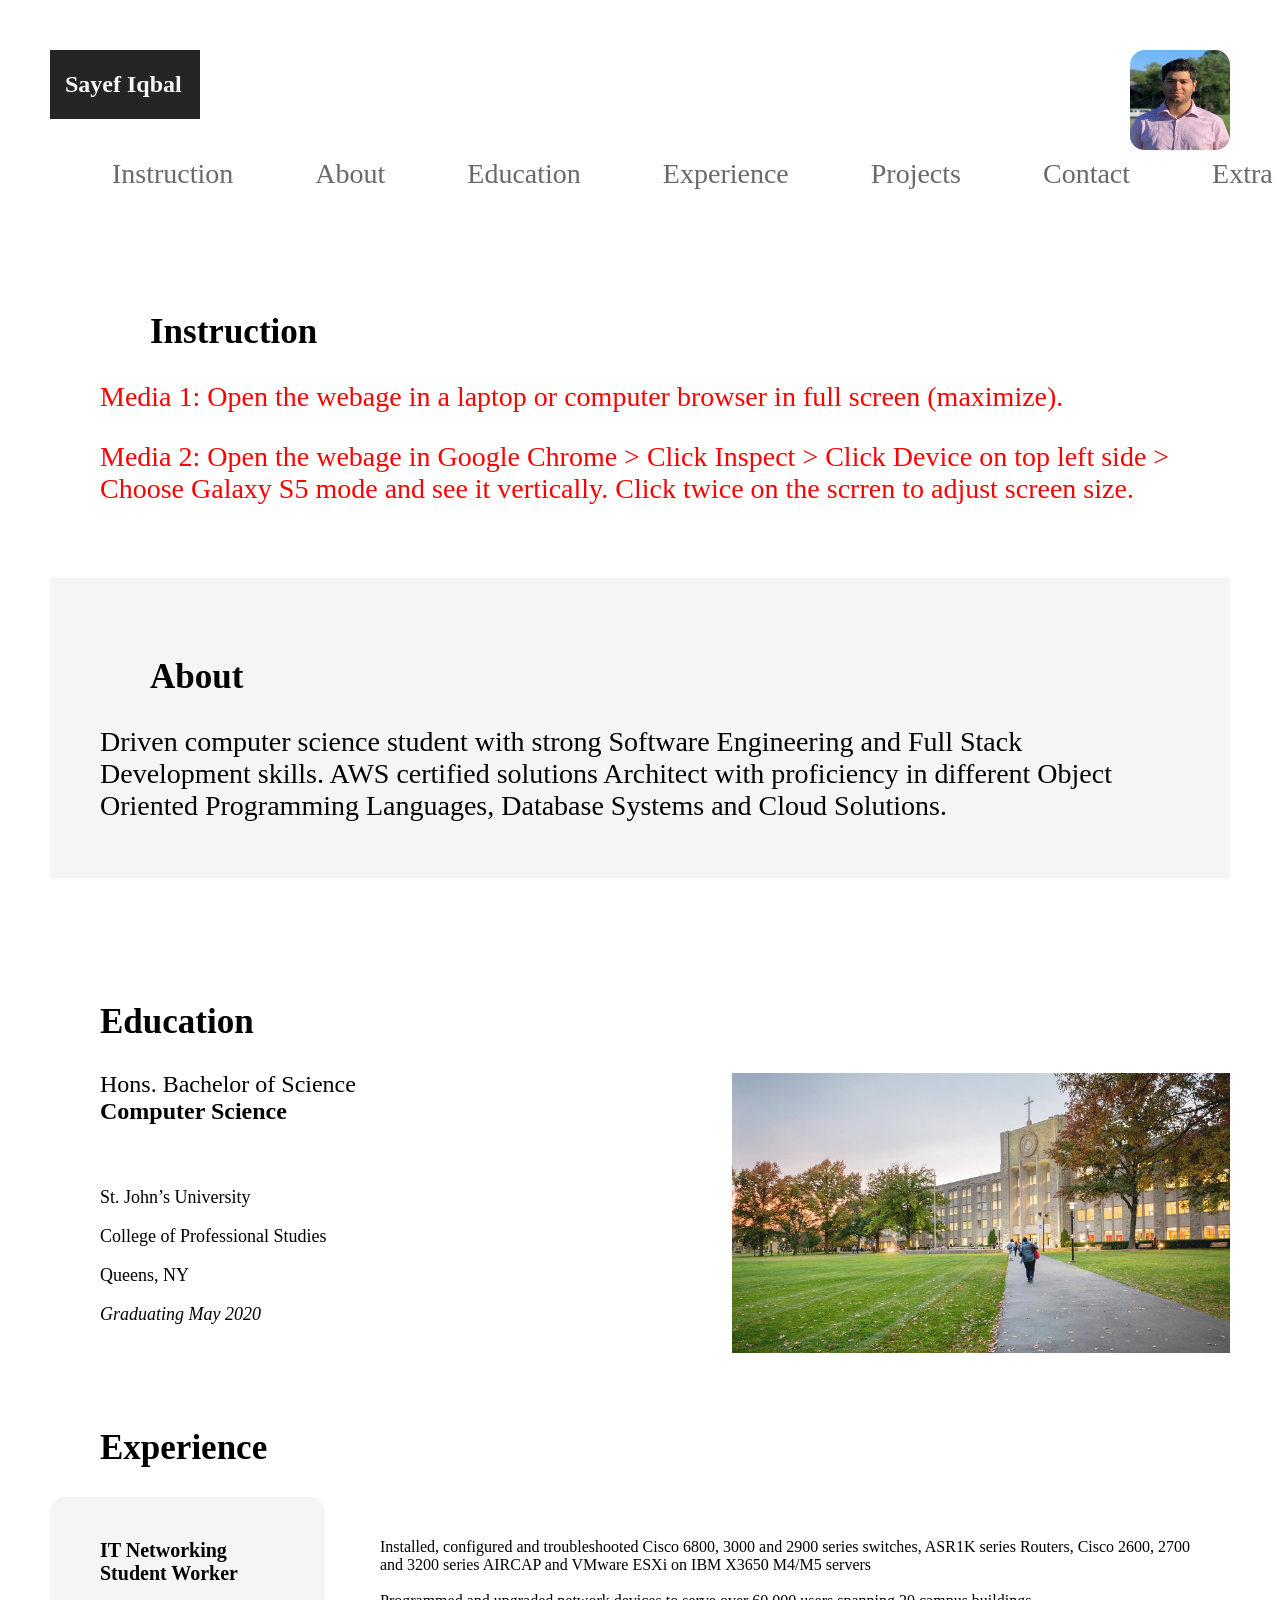
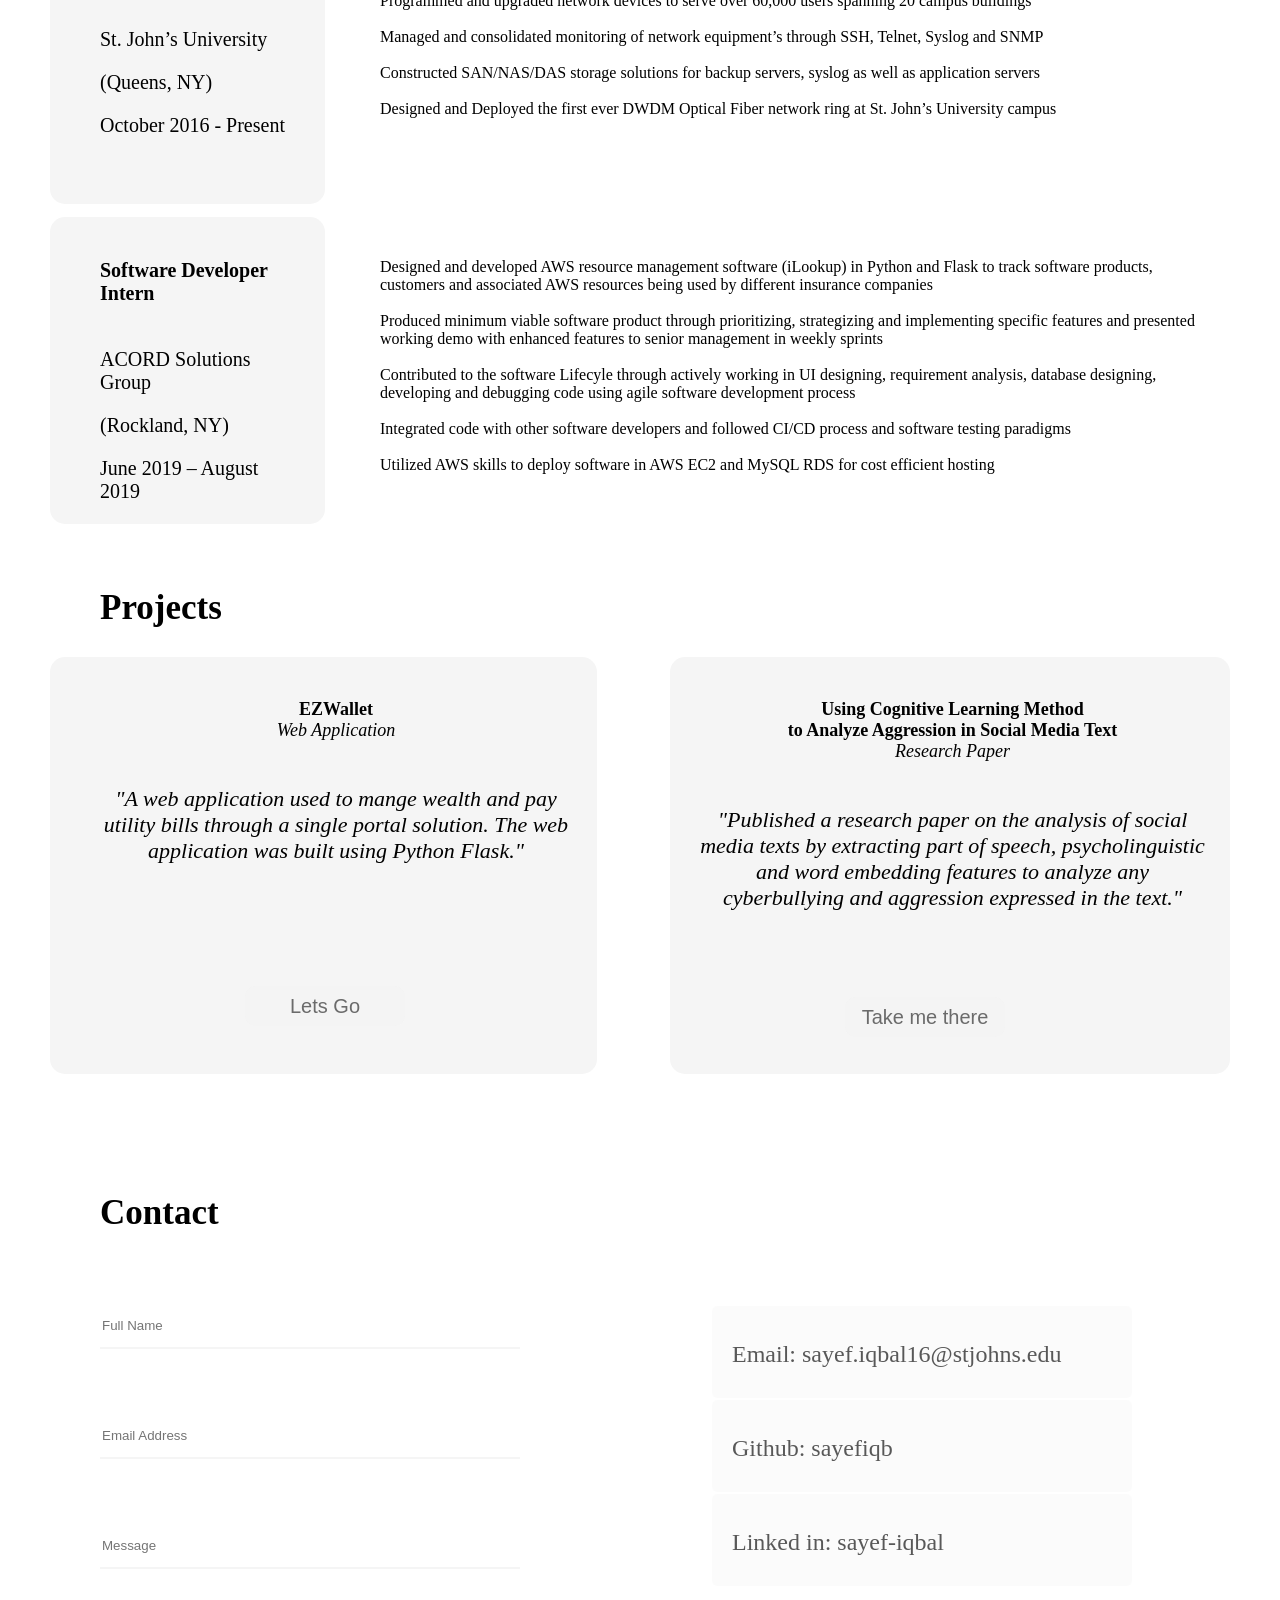
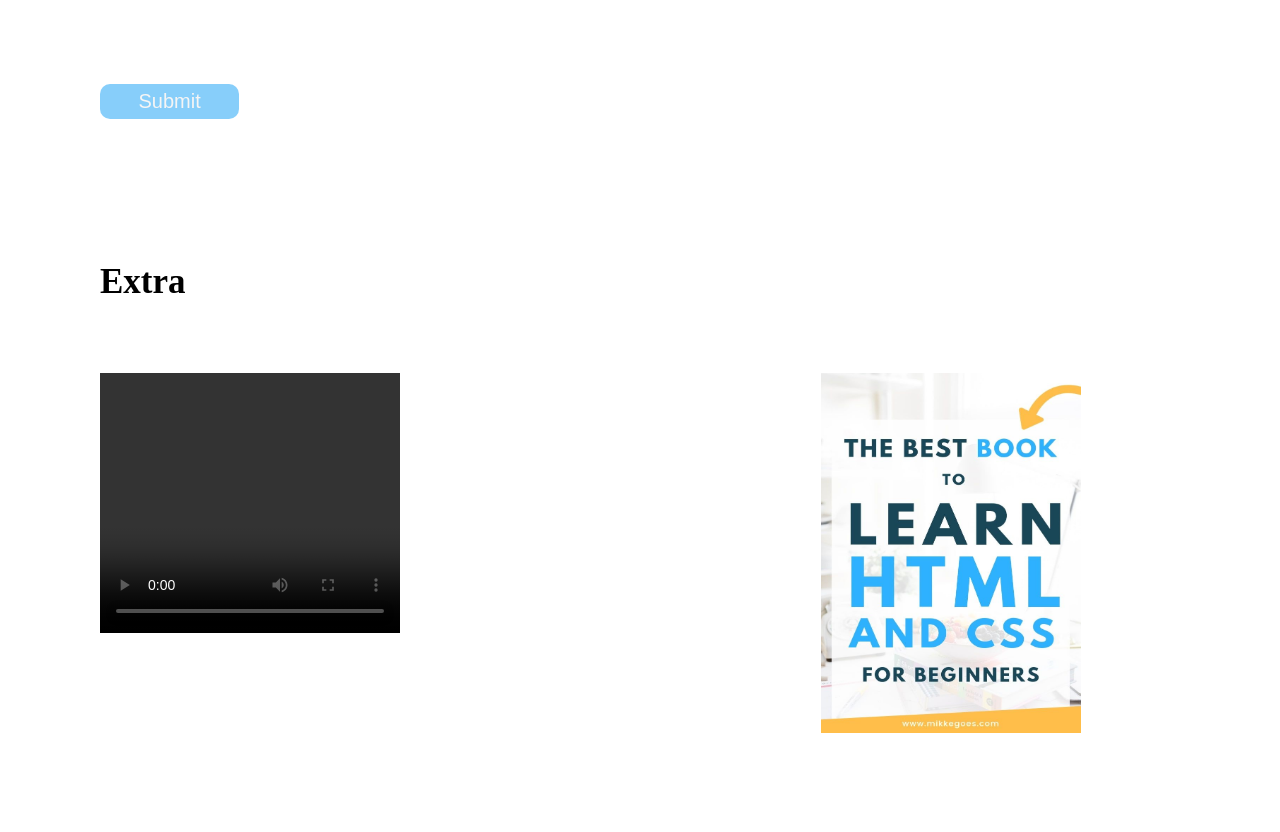
==== commit f3e41451: "added some styling code for galaxy s5" ====
--- a/index.html
+++ b/index.html
@@ -4,7 +4,7 @@
     <meta name="viewport" content="width=device-width, initial-scale=1.0">
     <meta http-equiv="X-UA-Compatible" content="ie=edge">
     <link rel="stylesheet" href="screen_media_styles.css">
-    <!-- <link rel="stylesheet" href="phone_media_styles.css"> -->
+    <link rel="stylesheet" href="phone_media_styles.css">
     
   
     <title>Document</title>
@@ -36,7 +36,7 @@
     <div id="instruction_background">
             <h2 id="contact_header">Instruction</h2>
             <span id="instruction_content">Media 1: Open the webage in a laptop or computer browser in full screen (maximize).</span>
-            <p id="instruction_content">Media 2: Open the webage in Google Chrome > Click Inspect > Click Device on top left side > Choose Galaxy S5 mode and see it vertically.</span>
+            <p id="instruction_content">Media 2: Open the webage in Google Chrome > Click Inspect > Click Device on top left side > Choose Galaxy S5 mode and see it vertically. Click twice on the scrren to adjust screen size.</span>
         </div>
 
 
@@ -81,7 +81,7 @@
                 <p> October 2016 - Present</p>
                 </div>
                 <div id="job1_content">
-                <ul>
+                <ul class="experience_list">
                     <li>Installed, configured and troubleshooted Cisco 6800, 3000 and 2900 series switches, ASR1K series Routers, Cisco 2600, 2700 and 3200 series AIRCAP and VMware ESXi on IBM X3650 M4/M5 servers</li>
                     <br>
                     <li>Programmed and upgraded network devices to serve over 60,000 users spanning 20 campus buildings</li>
@@ -108,7 +108,7 @@
                 <p>June 2019 – August 2019</p>
             </div>
             <div id="job2_content">
-                    <ul>
+                    <ul class="experience_list">
                             <li>Designed and developed AWS resource management software (iLookup) in Python and Flask to track software products, customers and associated AWS resources being used by different insurance companies</li>
                             <br>
                             <li>Produced minimum viable software product through prioritizing, strategizing and implementing specific features and presented working demo with enhanced features to senior management in weekly sprints</li>
@@ -156,6 +156,8 @@
                     <div id="project_content">
                     <span>"Published a research paper on the analysis of social media texts by extracting part of speech, psycholinguistic and word embedding features to analyze any cyberbullying and aggression expressed in the text."</span>
                     </div>
+                    <br>
+                    <br>
                     <button id="project_button">
                         <a href="https://www.stjohns.edu/about/news/2019-04-15/using-cognitive-learning-method-analyze-aggression-social-media">Take me there</a>
                     </button>
@@ -186,7 +188,7 @@
     <div id="extra_background">
             <h2 id="contact_header">Extra</h2>
             <div id="extra_left">
-                <video width="520" height="360" controls style="border: none">
+                <video width="300" height="260" controls style="border: none">
                     <source src="./resources/demo_video.mp4" type="video/mp4">
                     <source src="./resources/demo_video.ogg" type="video/ogg">
                     Your browser does not support the video tag.
--- a/screen_media_styles.css
+++ b/screen_media_styles.css
@@ -1,38 +1,50 @@
+@media(min-width: 600px){
 body {
     margin: 50px;
 }
-
-
+}
+
+@media(min-width: 600px){
 a {
     text-decoration-line: none;
     color: dimgrey;
 }
-
+}
+
+@media(min-width: 600px){
 li {
     list-style-type: none;
 }
-
+}
+
+@media(min-width: 600px){
 #nav_table > table tr td {
     font-family: 'Times New Roman', Times, serif;
     color: dimgrey;
-    font-size: 20;
+    font-size: 28;
     text-align: center;
-    padding-left: 45px;   
-    padding-right: 45px; 
+    padding-left: 40px;   
+    padding-right: 40px; 
     padding-top: 5px;
     padding-bottom: 5px; 
 }
-
+}
+
+@media(min-width: 600px){
 #nav_table > table tr td:hover {
     background-color: whitesmoke;
 }
-
+}
+
+@media(min-width: 600px){
 #nav_table {
     padding-right: 5px;
     margin-right: 5px;
     margin-left: 20px;   
 }
-
+}
+
+@media(min-width: 600px){
 #intro{
     width: 120px;
     opacity: 0.85;
@@ -45,6 +57,7 @@
     color: whitesmoke;
     float: left;
 }
+}
 /* 
 #image {
     margin-left: 630px;
@@ -56,6 +69,7 @@
     padding-bottom: 1px;
 } */
 
+@media(min-width: 600px){
 #profile {
     margin-left: 630px;
     width: 100px;
@@ -67,6 +81,9 @@
     padding-top: 1px; */
      padding-bottom: 1px;  
 }
+}
+
+
 
 #about_background {
     background-color: whitesmoke;
@@ -410,555 +427,4 @@
     font: large;
     color: red;
 }
-
-/* @media(max-width: 290px){
-    body {
-        padding-left: 15px;
-        padding-right: 15px;
-        margin: 40px;
-        width:360px;
-
-    }
-    }
     
-    @media(max-width: 290px){
-    a {
-        text-decoration-line: none;
-        color: dimgrey;
-    }
-    }
-    @media(max-width: 290px){
-    li {
-        list-style-type: none;
-    }
-    }
-    
-    @media(max-width: 290px){
-    #nav {
-        margin-top: 80px;
-        width: 940px;
-    }
-    }
-    
-    @media(max-width: 290px){
-    #nav_table > table tr td {
-        font-family: 'Times New Roman', Times, serif;
-        color: dimgrey;
-        font-size: 24;
-        text-align: center;
-        padding-left: 20px;   
-        padding-right: 20px; 
-        padding-top: 30px;
-        padding-bottom: 5px; 
-        width: 940px;
-    }
-    }
-    
-    @media(max-width: 290px){
-    #nav_table > table tr td:hover {
-        background-color: whitesmoke;
-    }
-    }
-    
-    @media(max-width: 290px){
-    #nav_table {
-        padding-right: 2px;
-        margin-right: 2px;
-        margin-left: 60px;   
-    }
-    }
-    
-    @media(max-width: 290px){
-    #intro{
-        width: 120px;
-        opacity: 0.85;
-        padding-left:15px;
-        padding-right: 15px;
-        padding-top: 1px;
-        padding-bottom: 1px;
-        font-family: 'Times New Roman', Times, serif;
-        background-color: black;
-        color: whitesmoke;
-        float: left;
-    }
-    }
-    /* 
-    #image {
-        margin-left: 630px;
-        width: 120px;
-        border-radius: 15px;
-        padding-left:15px;
-        padding-right: 15px;
-        padding-top: 1px;
-        padding-bottom: 1px;
-    } */
-    
-    @media(max-width: 290px){
-    #profile {
-        margin-left: 700px;
-        width: 80px;
-        border-radius: 15px;
-        height: 80px;
-        /* padding-left:15px;
-        padding-right: 15px;
-        padding-top: 1px; */
-         padding-bottom: 1px;  
-    }
-    }
-    
-    @media(max-width: 290px){
-    #about_background {
-        background-color: whitesmoke;
-        height: 180px;
-        width: 890px;
-        padding: 20px;
-        margin-bottom: 25px;
-    }
-    }
-    
-    @media(max-width: 290px){
-    #education_background {
-        width: 900px;
-        height:460px;
-        margin-bottom: 10px;
-    }
-    }
-    
-    
-    @media(max-width: 290px){
-    #experience_background {
-        width: 940px;
-        height:760px;
-        margin-bottom: 20px;
-    }
-    }
-    
-    @media(max-width: 290px){
-    #project_background {
-        width: 940px;
-        height:560px;
-        margin-top: 50px;
-        margin-bottom: 45px;
-    }
-    }
-    
-    @media(max-width: 290px){
-    #end_background {
-        background-color: black;
-        height: 100px;
-        padding: 50px;
-        margin-bottom: 45px;
-        margin-top: 45px;
-    }
-    }
-    
-    @media(max-width: 290px){
-    #about{
-        color: black;
-        font-size: 35;
-    }
-    }
-    
-    @media(max-width: 290px){
-    #about_content{
-        font-size: 18;
-        font: italic;
-    }
-    }
-    
-    
-    @media(max-width: 290px){
-    #education_header{
-        color: black;
-        font-size: 24;
-    }
-    }
-    
-    @media(max-width: 290px){
-    #experience_header{
-        color: black;
-        font-size: 35;
-        padding-left: 50px;
-    }
-    }
-    
-    @media(max-width: 290px){
-    #project_header{
-        color: black;
-        font-size: 35;
-        padding-left: 50px;
-    }
-    }
-    
-    @media(max-width: 290px){
-    #project_content{
-        padding-top: 45px;
-        color: black;
-        font-size: 22;
-        text-align: center;
-        font-style: italic;
-    }
-    }
-    
-    @media(max-width: 290px){
-    #project_title{
-        color: black;
-        font-size: 18;
-        text-align: center;
-    }
-    }
-    
-    @media(max-width: 290px){
-    #education_text {
-        padding: 20px;
-        padding-left: 45px;
-        width: 300px;
-        float: left;
-    }
-    }
-    
-    @media(max-width: 290px){
-    #education_header{
-        color: black;
-        font-size: 35;
-        padding-left: 10px;
-    }
-    }
-    @media(max-width: 4290px){
-    #experience_text {
-        padding: 50px;
-        width: 300px;
-        float: left;
-    }
-    }
-    
-    @media(max-width: 290px){
-    #education_main_content {
-        font-size: 24;
-    }
-    }
-    
-    @media(max-width: 290px){
-    #education_content {
-        font-size: 18;
-        padding-top: 20px;
-    }
-    }
-    
-    
-    @media(max-width: 290px){
-    #education_image {
-        float: right;
-        margin-left: 15px;
-        height: 280px;
-        padding-top: 70px;
-    }
-    }
-    
-    
-    @media(max-width: 290px){
-    #job1 {
-        height: 340px;  
-    }
-    }
-    
-    @media(max-width: 290px){
-    #job1_title {
-        padding: 25px;
-        padding-top: 42px;
-        padding-left: 50px; 
-        width: 200px;
-        font-size: 20;
-        background-color: whitesmoke;
-        border-radius: 15px;
-        height: 240px;
-        float: left;
-    }
-    }
-    
-    @media(max-width: 290px){
-    #job1_content {
-     
-        padding-top: 5px;
-        padding-left: 30px;
-        margin-left: 260px;
-        font-size: 16;
-        height: 260px;
-    }
-    }
-    
-    @media(max-width: 290px){
-    #job1_content:hover{
-    background-color: whitesmoke;
-    border-top-right-radius: 15px;
-    border-bottom-right-radius: 25px;
-    }
-    }
-    
-    
-    @media(max-width: 290px){
-    #job2 {
-        height: 340px;  
-    }
-    }
-    
-    @media(max-width: 290px){
-    #job2_title {
-        margin-top: 15px;
-        padding: 25px;
-        padding-top: 42px;
-        padding-left: 50px; 
-        width: 200px;
-        font-size: 20;
-        background-color: whitesmoke;
-        border-radius: 15px;
-        height: 240px;
-        float: left;
-    }
-    }
-    
-    @media(max-width: 290px){
-    #job2_content {
-        padding: 5px;
-        padding-left: 30px;
-        margin-left: 260px;
-        font-size: 16;
-        height: 265px;
-    }
-    }
-    
-    @media(max-width: 290px){
-    #job2_content:hover{
-    background-color: whitesmoke;
-    border-top-right-radius: 15px;
-    border-bottom-right-radius: 25px;
-    }
-    }
-    
-    @media(max-width: 290px){
-    #project1{
-        padding: 25px;
-        padding-top: 42px;
-        padding-left: 30px; 
-        width: 40%;
-        /* font-size: 16; */
-        background-color: whitesmoke;
-        border-radius: 15px;
-        height: 350px;
-        float: left;
-    }
-    }
-    
-    @media(max-width: 290px){
-    #project2{
-        padding: 25px;
-        padding-top: 42px;
-        padding-left: 30px;
-        margin-left: 520px;
-        /* font-size: 16; */
-        height: 350px;
-        border-radius: 15px;
-        background-color: whitesmoke;
-    }
-    }
-    
-    @media(max-width: 290px){
-    #project_button{
-        color: black;
-        display: ruby-base-container;
-        width: 30%;
-        align-content: center;
-        font-size: 20;
-        margin-top: 50px;
-        margin-left: 105px;
-        border-radius: 10px;
-        border: none;
-        height: 40px;
-        width: 160px;
-        filter: brightness(102%)
-    }
-    }
-    
-    
-    @media(max-width: 290px){
-    #project_button:hover{
-        background-color:black;
-        color: white;
-    }
-    }
-    
-    @media(max-width: 290px){
-    #contact_background{
-        height:640px;
-        width: 1160px;
-        margin-bottom: 15px;
-        /* background-color: whitesmoke; */
-    }
-    }
-    
-    @media(max-width: 290px){
-    #contact_header{
-        color: black;
-        font-size: 35;
-        padding-left: 50px;
-    }
-    }
-    
-    @media(max-width: 290px){
-    .contact_left{
-        padding: 25px;
-        padding-top: 42px;
-        padding-left: 50px; 
-        width: 38%;
-        /* font-size: 16; */
-        /* background-color: whitesmoke; */
-        border-radius: 15px;
-        height: 350px;
-        float: left;
-    }
-    }
-    
-    @media(max-width: 290px){
-    .contact_right{
-        /* padding: 25px; */
-        padding-top: 42px;
-        padding-left: 12px;
-        margin-left: 500px;
-        /* font-size: 16; */
-        height: 350px;
-        border-radius: 5px;  
-    }
-    }
-    
-    @media(max-width: 290px){
-    #email{
-    
-        border: none;
-        border-bottom: 2px solid whitesmoke;
-        width: 420px;
-        height: 45px;
-        color: black;
-        margin-bottom: 65px;
-    }
-    }
-    
-    @media(max-width: 290px){
-    #message{
-        border: none;
-        border-bottom: 2px solid whitesmoke;
-        width: 420px;
-        height: 45px;
-        color: black;
-        margin-bottom: 65px;
-    }
-    }
-    
-    @media(max-width: 290px){
-    #name{
-        border: none;
-        border-bottom: 2px solid whitesmoke;
-        width: 420px;
-        height: 45px;
-        color: black;
-        margin-bottom: 65px;
-    }
-    }
-    
-    @media(max-width: 290px){
-    .contact_submit{
-        color: whitesmoke;
-        display: ruby-base-container;
-        width: 30%;
-        height: 35px;
-        align-content: center;
-        font-size: 20;
-        margin-top: 50px;
-        border-radius: 10px;
-        border: none;
-        background-color: lightskyblue;
-    }
-    }
-    
-    @media(max-width: 290px){
-    .contact_submit:hover{
-        background-color: dodgerblue;
-    }
-    }
-    
-    @media(max-width: 290px){
-    .contact_column{
-        width: 380px;
-        font-size: 24;
-        margin-top: 20px;
-        padding-top:35px;
-        background-color: whitesmoke;
-        text-align: left;
-        padding-left: 20px;
-        padding-right: 20px;
-        padding-bottom: 30px;
-        margin-bottom: 55px;
-        border-radius: 5px;
-        opacity: 0.65;
-        filter: brightness(102%);
-    }
-    }
-    
-    @media(max-width: 290px){
-    #extra_background{
-        height:600px;
-        width: 900px;
-        margin-bottom: 55px;
-        /* background-color: whitesmoke; */
-    }
-    }
-    
-    @media(max-width: 290px){
-    #extra_left{
-        padding: 15px;
-        padding-top: 42px;
-        padding-left: 50px;
-        width: 580px;
-        /* font-size: 16; */
-        height: 350px;
-        float: left;
-    }
-    }
-    
-    
-    @media(max-width: 290px){
-    #extra_right{
-        padding: 25px;
-        padding-top: 42px;
-        padding-left: 10px;
-        margin-left: 650px;
-        /* font-size: 16; */
-        height: 350px;
-        border-radius: 5px;
-       
-    }
-    }
-    
-    @media(max-width: 290px){
-    #instruction_background {
-        width: 900px;
-        height: 200px;
-        padding: 20px;
-        margin-bottom: 45px;
-    }
-    }
-    
-    @media(max-width: 290px){
-    #instruction{
-        color:red;
-        font-size: 35;
-    }
-    }
-    
-    @media(max-width: 290px){
-    #instruction_content{
-        font-size: 20;
-        font: large;
-        color: red;
-    }
-    } */
-    
--- a/phone_media_styles.css
+++ b/phone_media_styles.css
@@ -6,59 +6,64 @@
 }
 } */
 
-@media(max-device-width: 400px){
+@media(max-width: 400px){
 a {
     text-decoration-line: none;
     color: dimgrey;
 }
 }
-@media(max-device-width: 400px){
+@media(max-width: 400px){
 li {
     list-style-type: none;
 }
 }
 
-@media(max-device-width: 400px){
+@media(max-width: 400px){
 #nav {
     height: 260px;
     padding-top: 20px;
     padding-bottom: 20px;
     margin-top: 30px;
     margin-right: 25px;
-    margin-left: 35px;
+    margin-left: 32px;
     width: 270px;
 }
 }
 
-@media(max-device-width: 400px){
+@media(max-width: 400px){
 #nav_table > table tr td {
     font-family: 'Times New Roman', Times, serif;
     color: dimgrey;
-    font-size: 24;
-    text-align: center;
-    padding-left: 5px;   
-    padding-right: 5px; 
-    padding-top: 30px;
+    font-size: 12;
+    /* text-align: center; */
+    /* padding-left: 5px;   
+    padding-right: 5px;  */
+    padding-top: 10px;
     padding-bottom: 5px; 
-    width: 140px;
-}
-}
-
-@media(max-device-width: 400px){
+    /* width: 140px; */
+    margin-right: 330px;
+}
+
+
+
+}
+
+@media(max-width: 400px){
 #nav_table > table tr td:hover {
     background-color: whitesmoke;
 }
 }
 
-@media(max-device-width: 400px){
+@media(max-width: 400px){
 #nav_table {
     padding-right: 2px;
     margin-right: 2px;
-    margin-left: 10px;  
-    height: 400px; 
-}
-
-@media(max-device-width: 400px){
+    margin-left: 2px; 
+    width: 300px; 
+    height: 40px; 
+}
+
+@media(max-width: 400px){
 #intro{
     margin-left: 60px;
     width: 120px;
@@ -84,10 +89,10 @@
     padding-bottom: 1px;
 } */
 
-@media(max-device-width: 400px){
+@media(max-width: 400px){
 #profile {
     margin-left: 60px;
-    width: 140px;
+    width: 150px;
     border-radius: 15px;
     height: 140px;
     margin-top: 15px;
@@ -98,43 +103,48 @@
 }
 }
 
-@media(max-device-width: 400px){
+@media(max-width: 400px){
 #about_background {
     background-color: whitesmoke;
-    height: 180px;
-    width: 890px;
-    padding: 20px;
+    height: 280px;
+    width: 260px;
+    padding: 10px;
     margin-bottom: 25px;
-}
-}
-
-@media(max-device-width: 400px){
+    margin-left: 15px;
+}
+}
+
+@media(max-width: 400px){
 #education_background {
-    width: 900px;
-    height:460px;
+    width: 285px;
+    height:650px;
     margin-bottom: 10px;
-}
-}
-
-
-@media(max-device-width: 400px){
+    margin-left: 20px;
+}
+}
+
+
+@media(max-width: 400px){
 #experience_background {
-    width: 940px;
-    height:760px;
+    width: 285px;
+    height:1660px;
     margin-bottom: 20px;
-}
-}
-
-@media(max-device-width: 400px){
+    margin-left: 10px;
+    float: left;
+}
+}
+
+@media(max-width: 400px){
 #project_background {
-    width: 940px;
-    height:560px;
-    margin-top: 50px;
-    margin-bottom: 45px;
-}
-}
-
-@media(max-device-width: 400px){
+    width: 285px;
+    height:1230px;
+    margin-left: 15px;
+    margin-top: 420px;
+    margin-bottom: 345px;
+}
+}
+
+@media(max-width: 400px){
 #end_background {
     background-color: black;
     height: 100px;
@@ -144,14 +154,14 @@
 }
 }
 
-@media(max-device-width: 400px){
+@media(max-width: 400px){
 #about{
     color: black;
     font-size: 35;
 }
 }
 
-@media(max-device-width: 400px){
+@media(max-width: 400px){
 #about_content{
     font-size: 18;
     font: italic;
@@ -159,14 +169,16 @@
 }
 
 
-@media(max-device-width: 400px){
+@media(max-width: 400px){
 #education_header{
     color: black;
     font-size: 24;
-}
-}
-
-@media(max-device-width: 400px){
+    margin-left: 25px;
+    /* padding-left: 100px; */
+}
+}
+
+@media(max-width: 400px){
 #experience_header{
     color: black;
     font-size: 35;
@@ -174,15 +186,16 @@
 }
 }
 
-@media(max-device-width: 400px){
+@media(max-width: 400px){
 #project_header{
     color: black;
     font-size: 35;
     padding-left: 50px;
-}
-}
-
-@media(max-device-width: 400px){
+    margin-left: 30px;
+}
+}
+
+@media(max-width: 400px){
 #project_content{
     padding-top: 45px;
     color: black;
@@ -192,7 +205,7 @@
 }
 }
 
-@media(max-device-width: 400px){
+@media(max-width: 400px){
 #project_title{
     color: black;
     font-size: 18;
@@ -200,23 +213,24 @@
 }
 }
 
-@media(max-device-width: 400px){
+@media(max-width: 400px){
 #education_text {
-    padding: 20px;
-    padding-left: 45px;
+    padding: 12px;
+    padding-bottom: 5px;
+    /* padding-left: 45px; */
     width: 300px;
     float: left;
 }
 }
 
-@media(max-device-width: 400px){
+@media(max-width: 400px){
 #education_header{
     color: black;
     font-size: 35;
     padding-left: 10px;
 }
 }
-@media(max-device-width: 400px){
+@media(max-width: 400px){
 #experience_text {
     padding: 50px;
     width: 300px;
@@ -224,13 +238,14 @@
 }
 }
 
-@media(max-device-width: 400px){
+@media(max-width: 400px){
 #education_main_content {
     font-size: 24;
-}
-}
-
-@media(max-device-width: 400px){
+    width: 260px;
+}
+}
+
+@media(max-width: 400px){
 #education_content {
     font-size: 18;
     padding-top: 20px;
@@ -238,23 +253,25 @@
 }
 
 
-@media(max-device-width: 400px){
+@media(max-width: 400px){
 #education_image {
     float: right;
-    margin-left: 15px;
-    height: 280px;
-    padding-top: 70px;
-}
-}
-
-
-@media(max-device-width: 400px){
+    margin-left: 5px;
+    /* padding-left: 5px; */
+    height: 230px;
+    padding-top: 20px;
+    width: 285px;
+}
+}
+
+
+@media(max-width: 400px){
 #job1 {
-    height: 340px;  
-}
-}
-
-@media(max-device-width: 400px){
+    height: 740px;  
+}
+}
+
+@media(max-width: 400px){
 #job1_title {
     padding: 25px;
     padding-top: 42px;
@@ -263,23 +280,25 @@
     font-size: 20;
     background-color: whitesmoke;
     border-radius: 15px;
-    height: 240px;
-    float: left;
-}
-}
-
-@media(max-device-width: 400px){
+    height: 230px;
+    float: left;
+    margin-bottom: 30px;
+    margin-left: 5px;
+}
+}
+
+@media(max-width: 400px){
 #job1_content {
  
     padding-top: 5px;
-    padding-left: 30px;
-    margin-left: 260px;
+    /* padding-left: 1px;
+    margin-left: 1px; */
     font-size: 16;
-    height: 260px;
-}
-}
-
-@media(max-device-width: 400px){
+    height: 460px;
+}
+}
+
+@media(max-width: 400px){
 #job1_content:hover{
 background-color: whitesmoke;
 border-top-right-radius: 15px;
@@ -288,15 +307,26 @@
 }
 
 
-@media(max-device-width: 400px){
+@media(max-width: 400px){
 #job2 {
-    height: 340px;  
-}
-}
-
-@media(max-device-width: 400px){
+    height: 840px;  
+}
+}
+
+@media(max-width: 400px){
+    .experience_list{
+        width: 260px;
+        float: right;
+        margin-top: 300px;
+        padding-top: 5px;
+        padding-left: 5px;  
+        padding-right: 10px;
+    }
+    }
+
+@media(max-width: 400px){
 #job2_title {
-    margin-top: 15px;
+    /* margin-top: 15px;
     padding: 25px;
     padding-top: 42px;
     padding-left: 50px; 
@@ -305,21 +335,38 @@
     background-color: whitesmoke;
     border-radius: 15px;
     height: 240px;
-    float: left;
-}
-}
-
-@media(max-device-width: 400px){
+    float: left; */
+    padding: 25px;
+    padding-top: 42px;
+    padding-left: 50px; 
+    width: 200px;
+    font-size: 20;
+    background-color: whitesmoke;
+    border-radius: 15px;
+    height: 230px;
+    float: left;
+    margin-bottom: 30px;
+    margin-left: 5px;
+}
+}
+
+@media(max-width: 400px){
 #job2_content {
-    padding: 5px;
+    /* padding: 5px;
     padding-left: 30px;
     margin-left: 260px;
     font-size: 16;
-    height: 265px;
-}
-}
-
-@media(max-device-width: 400px){
+    height: 265px; */
+    padding-top: 5px;
+    /* padding-left: 1px;
+    margin-left: 1px; */
+    font-size: 16;
+    height: 860px;
+    margin-bottom: 100px;
+}
+}
+
+@media(max-width: 400px){
 #job2_content:hover{
 background-color: whitesmoke;
 border-top-right-radius: 15px;
@@ -327,12 +374,13 @@
 }
 }
 
-@media(max-device-width: 400px){
+@media(max-width: 400px){
 #project1{
     padding: 25px;
     padding-top: 42px;
-    padding-left: 30px; 
-    width: 40%;
+    padding-left: 15px; 
+    width: 245px;
+    /* width: 40%; */
     /* font-size: 16; */
     background-color: whitesmoke;
     border-radius: 15px;
@@ -341,28 +389,29 @@
 }
 }
 
-@media(max-device-width: 400px){
+@media(max-width: 400px){
 #project2{
     padding: 25px;
     padding-top: 42px;
-    padding-left: 30px;
-    margin-left: 520px;
+    padding-left: 15px;
+    margin-left: 5px;
     /* font-size: 16; */
-    height: 350px;
-    border-radius: 15px;
-    background-color: whitesmoke;
-}
-}
-
-@media(max-device-width: 400px){
+    height: 450px;
+    border-radius: 15px;
+    background-color: whitesmoke;
+    margin-top: 480px;
+}
+}
+
+@media(max-width: 400px){
 #project_button{
     color: black;
     display: ruby-base-container;
     width: 30%;
     align-content: center;
     font-size: 20;
-    margin-top: 50px;
-    margin-left: 105px;
+    margin-top: 5px;
+    margin-left: 45px;
     border-radius: 10px;
     border: none;
     height: 40px;
@@ -372,36 +421,46 @@
 }
 
 
-@media(max-device-width: 400px){
+@media(max-width: 400px){
 #project_button:hover{
     background-color:black;
     color: white;
 }
 }
 
-@media(max-device-width: 400px){
+@media(max-width: 400px){
 #contact_background{
-    height:640px;
-    width: 1160px;
+    margin-top: 1140px;
+    height:740px;
+    width: 340px;
     margin-bottom: 15px;
     /* background-color: whitesmoke; */
 }
 }
 
-@media(max-device-width: 400px){
+@media(max-width: 400px){
 #contact_header{
     color: black;
     font-size: 35;
-    padding-left: 50px;
-}
-}
-
-@media(max-device-width: 400px){
+    padding-left: 10px;
+    margin-left: 30px;
+}
+}
+
+@media(max-width: 400px){
+    #about_header{
+        color: black;
+        font-size: 35;
+        padding-left: 80px;
+    }
+    }
+
+@media(max-width: 400px){
 .contact_left{
     padding: 25px;
     padding-top: 42px;
-    padding-left: 50px; 
-    width: 38%;
+    /* padding-left: 10px;  */
+    width: 260px;
     /* font-size: 16; */
     /* background-color: whitesmoke; */
     border-radius: 15px;
@@ -410,53 +469,55 @@
 }
 }
 
-@media(max-device-width: 400px){
+@media(max-width: 400px){
 .contact_right{
     /* padding: 25px; */
     padding-top: 42px;
     padding-left: 12px;
-    margin-left: 500px;
+    margin-left: 10px;
+    margin-top: 440px;
     /* font-size: 16; */
-    height: 350px;
+    height: 380px;
     border-radius: 5px;  
-}
-}
-
-@media(max-device-width: 400px){
+
+}
+}
+
+@media(max-width: 400px){
 #email{
 
     border: none;
     border-bottom: 2px solid whitesmoke;
-    width: 420px;
+    width: 260px;
     height: 45px;
     color: black;
     margin-bottom: 65px;
 }
 }
 
-@media(max-device-width: 400px){
+@media(max-width: 400px){
 #message{
     border: none;
     border-bottom: 2px solid whitesmoke;
-    width: 420px;
+    width: 260px;
     height: 45px;
     color: black;
     margin-bottom: 65px;
 }
 }
 
-@media(max-device-width: 400px){
+@media(max-width: 400px){
 #name{
     border: none;
     border-bottom: 2px solid whitesmoke;
-    width: 420px;
+    width: 260px;
     height: 45px;
     color: black;
     margin-bottom: 65px;
 }
 }
 
-@media(max-device-width: 400px){
+@media(max-width: 400px){
 .contact_submit{
     color: whitesmoke;
     display: ruby-base-container;
@@ -464,28 +525,28 @@
     height: 35px;
     align-content: center;
     font-size: 20;
-    margin-top: 50px;
+    margin-top: 10px;
     border-radius: 10px;
     border: none;
     background-color: lightskyblue;
 }
 }
 
-@media(max-device-width: 400px){
+@media(max-width: 400px){
 .contact_submit:hover{
     background-color: dodgerblue;
 }
 }
 
-@media(max-device-width: 400px){
+@media(max-width: 400px){
 .contact_column{
-    width: 380px;
+    width: 260px;
     font-size: 24;
     margin-top: 20px;
     padding-top:35px;
     background-color: whitesmoke;
     text-align: left;
-    padding-left: 20px;
+    padding-left: 10px;
     padding-right: 20px;
     padding-bottom: 30px;
     margin-bottom: 55px;
@@ -495,21 +556,22 @@
 }
 }
 
-@media(max-device-width: 400px){
+@media(max-width: 400px){
 #extra_background{
     height:600px;
-    width: 900px;
+    width: 330px;
+    margin-top: 150px;
     margin-bottom: 55px;
     /* background-color: whitesmoke; */
 }
 }
 
-@media(max-device-width: 400px){
+@media(max-width: 400px){
 #extra_left{
     padding: 15px;
-    padding-top: 42px;
-    padding-left: 50px;
-    width: 580px;
+    /* padding-top: 22px; */
+    /* padding-left: 50px; */
+    width: 320px;
     /* font-size: 16; */
     height: 350px;
     float: left;
@@ -517,12 +579,12 @@
 }
 
 
-@media(max-device-width: 400px){
+@media(max-width: 400px){
 #extra_right{
     padding: 25px;
-    padding-top: 42px;
+    padding-top: 15px;
     padding-left: 10px;
-    margin-left: 650px;
+    margin-left: 10px;
     /* font-size: 16; */
     height: 350px;
     border-radius: 5px;
@@ -530,26 +592,37 @@
 }
 }
 
-@media(max-device-width: 400px){
+@media(max-width: 400px){
 #instruction_background {
-    width: 900px;
-    height: 200px;
+    width: 260px;
+    height: 280px;
     padding: 20px;
+    padding-top: 5px;
     margin-bottom: 45px;
-}
-}
-
-@media(max-device-width: 400px){
+    margin-left: 10px;
+}
+}
+
+@media(max-width: 400px){
 #instruction{
     color:red;
     font-size: 35;
 }
 }
 
-@media(max-device-width: 400px){
+@media(max-width: 400px){
+    #instruction_header{
+    color: black;
+    font-size: 35;
+    padding-left: 40px;
+    margin-left: 10px;
+    }
+
+@media(max-width: 400px){
 #instruction_content{
     font-size: 20;
     font: large;
     color: red;
 }
 }
+}
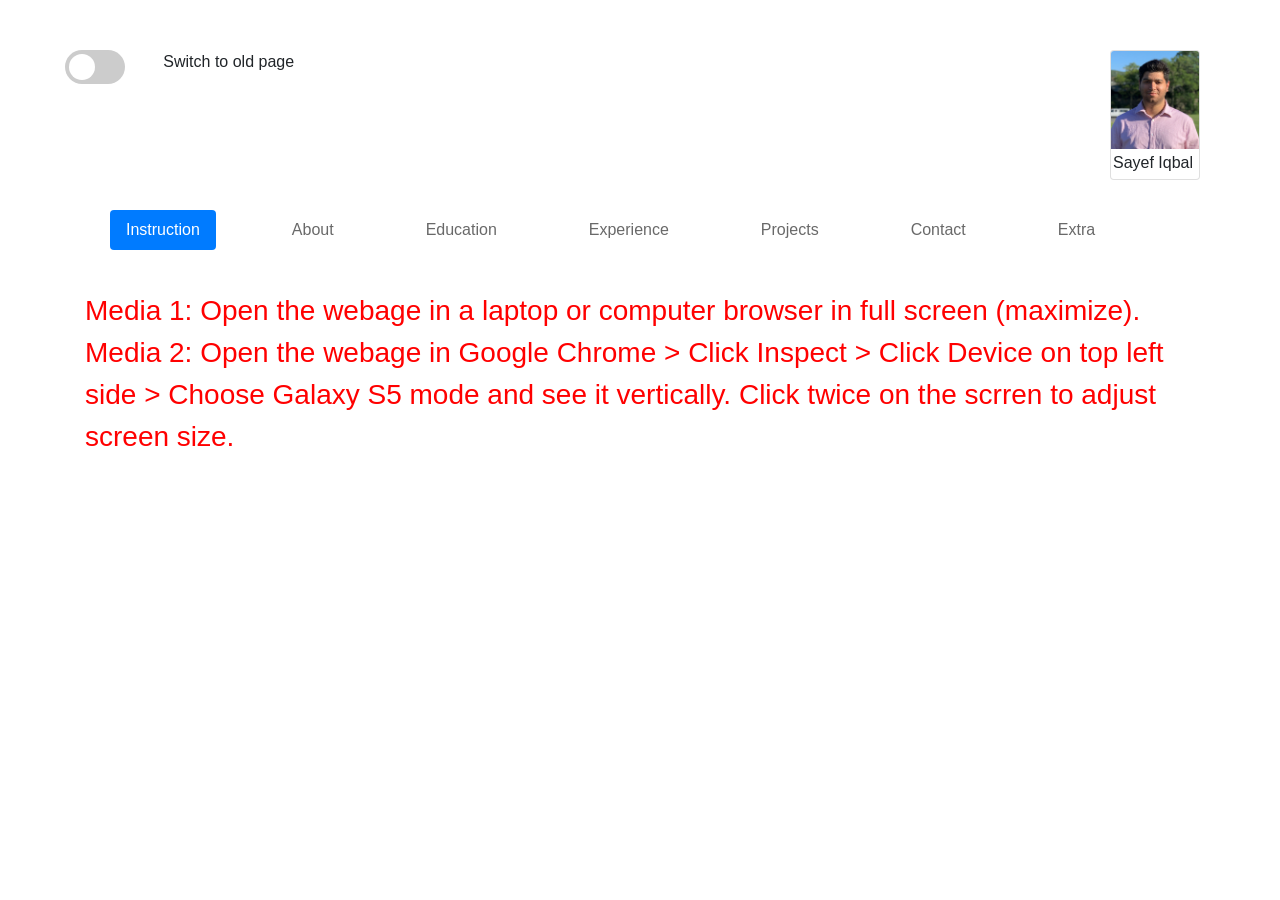
==== commit 491c1ae0: "added code using bootstrap" ====
--- a/index.html
+++ b/index.html
@@ -3,201 +3,439 @@
     <meta charset="UTF-8">
     <meta name="viewport" content="width=device-width, initial-scale=1.0">
     <meta http-equiv="X-UA-Compatible" content="ie=edge">
-    <link rel="stylesheet" href="screen_media_styles.css">
-    <link rel="stylesheet" href="phone_media_styles.css">
-    
-  
-    <title>Document</title>
-</head>
+    <title>Sayef Iqbal</title>
+    <!-- Latest compiled and minified CSS -->
+<link rel="stylesheet" href="https://maxcdn.bootstrapcdn.com/bootstrap/4.3.1/css/bootstrap.min.css">
+
+<!-- jQuery library -->
+<script src="https://ajax.googleapis.com/ajax/libs/jquery/3.4.1/jquery.min.js"></script>
+
+<!-- Popper JS -->
+<script src="https://cdnjs.cloudflare.com/ajax/libs/popper.js/1.14.7/umd/popper.min.js"></script>
+
+<!-- Latest compiled JavaScript -->
+<script src="https://maxcdn.bootstrapcdn.com/bootstrap/4.3.1/js/bootstrap.min.js"></script>
+
+<link rel="stylesheet" href="screen_media_styles.css">
+<link rel="stylesheet" href="phone_media_styles.css">
+<link rel="stylesheet" href="screen_bootstrap_css.css">
+<link rel="stylesheet" href="phone_bootstrap_css.css">
+
+    <script>
+        function changeScreen(){
+            window.location.href = "./old_index.html";
+        }
+
+        function moveUp() {
+            // var elmnt = document.getElementById("about");
+            // var y = elmnt.scrollIntoView(true);
+            var objDiv = document.getElementById("about");
+            objDiv.scrollTop = objDiv.scrollHeight;
+        }
+       
+    </script>
+  </head>
 <body>
-<div id="nav">
-    <div id="intro">
-     <h2>Sayef Iqbal</h2>
+
+    <!-- Toggle Bar Start -->
+    <div class="container-fluid" id="bootstrap-intro">
+        <div class="row">
+            <div class="col-lg-1 col-3">
+            <!-- Rounded switch -->
+            <label class="switch">
+            <input type="checkbox" onclick="changeScreen()">
+            <span class="slider round">
+                <a href="./old_index.html"></a>
+            </span>
+            </label>
+            </div>
+
+            <div class="col-lg-2 col-6 m2">
+                <p>Switch to old page</p>
+            </div>
+            <div class="col-lg-9 col-3">
+                    <div class="container" id="profile_container">
+                            <div class="card" id="profile_card" style="width:90px;">
+                              <img class="card-img-top" id="profile_pic" src="./resources/profile.jpeg" alt="Card image" style="width:100%">
+                              <div class="card-body" id="card_body">
+                                <p class="card-title">Sayef Iqbal</p>
+                              </div>
+                            </div>
+                    </div>
+            </div>
+        </div>
     </div>
-    <img src="./resources/profile.jpeg" id="profile">
-</div>
-
-<div id="nav_table">
-    <table >
-            <tr>
-                <td><a href="#instruction_background">Instruction</a></td>
-                <td><a href="#about_background">About</a></td>
-                <td><a href="#education_text">Education</a></td>
-                <td><a href="#experience_background">Experience</a></td>
-                <td><a href="#project_background">Projects</a></td>
-                <td><a href="#contact_background">Contact</a></td>
-                <td><a href="#extra_background">Extra</a></td>
-            </tr>
-    </table>
-</div>
-    <br>
-    <br>
-
-    <div id="instruction_background">
-            <h2 id="contact_header">Instruction</h2>
-            <span id="instruction_content">Media 1: Open the webage in a laptop or computer browser in full screen (maximize).</span>
-            <p id="instruction_content">Media 2: Open the webage in Google Chrome > Click Inspect > Click Device on top left side > Choose Galaxy S5 mode and see it vertically. Click twice on the scrren to adjust screen size.</span>
+    <!-- Toggle Bar End -->
+
+    <!-- Intro Bar Start -->
+    <!-- <div class="container-fluid">
+        <div class="row" style="height: 200px" id="profile_row">
+            <div class="col-lg-6">
+                <div class="badge badge-primary" id="full_name">Sayef Iqbal</div>
+            </div>
+            <div class="col-lg-6">
+                <img src="./resources/profile.jpeg" id="bootstrap_profile">
+            </div>
         </div>
-
-
-    <div id="about_background">
-        <h2 id="contact_header">About</h2>
-        <span id="about_content">Driven computer science student with strong Software Engineering and Full Stack Development skills. AWS certified solutions Architect with proficiency in different Object Oriented Programming Languages, Database Systems and Cloud Solutions.</span>
+    </div> -->
+    <!-- Intro Bar End -->
+
+
+ <!-- Menu Bar Start -->
+  <div class="container-fluid" id="content_container">
+      <div class="row">
+          <!-- Nav pills -->
+    <ul class="nav nav-pills">
+        <li class="nav-item">
+          <a class="nav-link active" data-toggle="pill" href="#instruction">Instruction</a>
+        </li>
+        <li class="nav-item">
+          <a class="nav-link" data-toggle="pill" href="#about" onclick="moveUp()">About</a>
+        </li>
+        <li class="nav-item">
+          <a class="nav-link" data-toggle="pill" href="#education">Education</a>
+        </li>
+
+        <li class="nav-item">
+            <a class="nav-link" data-toggle="pill" href="#experience">Experience</a>
+        </li>
+
+        <li class="nav-item">
+            <a class="nav-link" data-toggle="pill" href="#project">Projects</a>
+         </li>
+        <li class="nav-item">
+            <a class="nav-link" data-toggle="pill" href="#contact">Contact</a>
+        </li>
+
+        <li class="nav-item">
+            <a class="nav-link" data-toggle="pill" href="#extra">Extra</a>
+        </li>
+    </ul>
     </div>
-
-    
-<!-- Education Section -->
-    <div id="education_background">
-        <div id="education_text">
-            <h2 id="education_header">Education</h2>
-            <div id="education_main_content">
-                <p>Hons. Bachelor of Science <strong>Computer Science</strong></p>
-                <div id="education_content">
-                    <p>St. John’s University</p>
-                     <p>College of Professional Studies</p>   
-                    <p>Queens, NY</p>
-                    <i>Graduating May 2020</i>
+  </div>
+  <!-- Menu Bar End -->
+
+  <!-- Content Start -->
+  <div class="row" id="content">
+      <div class="container-fluid">
+           <!-- Tab panes -->
+      <div class="tab-content">
+
+           
+            <div class="tab-pane container active" id="instruction">
+                    <span id="instruction_content">Media 1: Open the webage in a laptop or computer
+                     browser in full screen (maximize).</span>
+                    <p id="instruction_content">Media 2: Open the webage in Google Chrome >
+                         Click Inspect > Click Device on top left side > Choose Galaxy S5 mode
+                          and see it vertically. Click twice on the scrren to 
+                          adjust screen size.</span>
+            </div>
+
+            <div class="tab-pane container fade" id="about">
+                    <div class="jumbotron">
+                        <p id="bootstrap_about_content">Driven computer science student with 
+                        strong Software Engineering and Full Stack Development skills. 
+                        AWS certified solutions Architect with proficiency in different Object
+                         Oriented Programming Languages, Database Systems and Cloud Solutions.</p>
+                     </div>
+            </div>
+
+
+            <div class="tab-pane container fade" id="education">
+                <div class="row">
+                    <div class="col-lg-5" id="education_main_content">
+                            <p>Hons. Bachelor of Science <strong>Computer Science</strong></p>
+                            <div id="education_content">
+                                <p>St. John’s University</p>
+                                 <p>College of Professional Studies</p>   
+                                <p>Queens, NY</p>
+                                <i>Graduating May 2020</i>
+                            </div>
+                    </div>
+
+                    <div class="col-lg-7" id="education_image_div">
+                        <!-- <p>Hello</p> -->
+                        <img src="./resources/campus.jpg" id="education_img">
+                    </div>
                 </div>
-            </div>
-        </div>
-        <img src="./resources/campus.jpg" id="education_image">
-    </div>
-
-<!-- Experience Section -->
-    <div id="experience_background">
-        <!-- <div id="experience_text"> -->
-            <h2 id="experience_header">Experience</h2>
-            <div id="job1">
-                <div id="job1_title">
-                <strong> IT Networking</strong>
-                <br>
-                <strong>Student Worker</strong>
-                <br>
-                <br>
-                <p>St. John’s University</p>
-            
-                <p>(Queens, NY)</p>
-            
-                <p> October 2016 - Present</p>
+                
+            </div>
+
+
+            <div class="tab-pane container fade" id="experience">
+                <div class="row">
+                    <div id="job1">
+                            <div id="job1_title">
+                            <strong> IT Networking</strong>
+                            <br>
+                            <strong>Student Worker</strong>
+                            <br>
+                            <br>
+                            <p>St. John’s University</p>
+                        
+                            <p>(Queens, NY)</p>
+                        
+                            <p> October 2016 - Present</p>
+                            </div>
+                            <div id="job1_content">
+                            <ul class="experience_list">
+                                <li>Installed, configured and troubleshooted Cisco 6800, 3000 and 2900 series switches, ASR1K series Routers, Cisco 2600, 2700 and 3200 series AIRCAP and VMware ESXi on IBM X3650 M4/M5 servers</li>
+                                <br>
+                                <li>Programmed and upgraded network devices to serve over 60,000 users spanning 20 campus buildings</li>
+                                <br>
+                                <li>Managed and consolidated monitoring of network equipment’s through SSH, Telnet, Syslog and SNMP</li>
+                                <br>
+                                <li>Constructed SAN/NAS/DAS storage solutions for backup servers, syslog as well as application servers</li>
+                                <br>
+                                <li>Designed and Deployed the first ever DWDM Optical Fiber network ring at St. John’s University campus</li>
+                            </ul>
+                            </div>
+                    </div>
                 </div>
-                <div id="job1_content">
-                <ul class="experience_list">
-                    <li>Installed, configured and troubleshooted Cisco 6800, 3000 and 2900 series switches, ASR1K series Routers, Cisco 2600, 2700 and 3200 series AIRCAP and VMware ESXi on IBM X3650 M4/M5 servers</li>
-                    <br>
-                    <li>Programmed and upgraded network devices to serve over 60,000 users spanning 20 campus buildings</li>
-                    <br>
-                    <li>Managed and consolidated monitoring of network equipment’s through SSH, Telnet, Syslog and SNMP</li>
-                    <br>
-                    <li>Constructed SAN/NAS/DAS storage solutions for backup servers, syslog as well as application servers</li>
-                    <br>
-                    <li>Designed and Deployed the first ever DWDM Optical Fiber network ring at St. John’s University campus</li>
-                </ul>
+                <div class="row">
+                    <div id="job2">
+                            <div id="job2_title">
+                                <strong>Software Developer</strong>
+                                <br>
+                                <strong>Intern</strong>
+                                <br>
+                                <br>
+                                <p>ACORD Solutions Group</p>
+                            
+                                <p>(Rockland, NY)</p>
+                            
+                                <p>June 2019 – August 2019</p>
+                            </div>
+                            <div id="job2_content">
+                                    <ul class="experience_list">
+                                            <li>Designed and developed AWS resource management software (iLookup) in Python and Flask to track software products, customers and associated AWS resources being used by different insurance companies</li>
+                                            <br>
+                                            <li>Produced minimum viable software product through prioritizing, strategizing and implementing specific features and presented working demo with enhanced features to senior management in weekly sprints</li>
+                                            <br>
+                                            <li>Contributed to the software Lifecyle through actively working in UI designing, requirement analysis, database designing, developing and debugging code using agile software development process</li>
+                                            <br>
+                                            <li>Integrated code with other software developers and followed CI/CD process and software testing paradigms</li>
+                                            <br>
+                                            <li>Utilized AWS skills to deploy software in AWS EC2 and MySQL RDS for cost efficient hosting</li>
+                                        </ul>
+                            </div>
+                        </div>
+                    </div>
+            </div>
+
+            <div class="tab-pane container fade" id="project">
+                <div class="row">
+                    <div class="col-lg-5" id="bootstrap_project1">
+                            <!-- <div id="project1"> -->
+                                    <div id="project_title">
+                                        <strong>EZWallet</strong>
+                                        <br>
+                                        <i>Web Application</i>
+                                    </div>
+                                    <div id="project_content">
+                                        <span>"A web application used to mange wealth and pay utility bills through a single portal solution. The web application was built using Python Flask."</span>
+                                    </div>
+                                    <br>
+                                    <br>
+                                    <br>
+                                    <br>
+                                    <button id="project_button">
+                                        <a href="https://github.com/sayefiqb/eWallet_v2.0">Lets Go</a>
+                                    </button>
+                                    
+                                <!-- </div> -->
+                    </div>
+                    <div class="col-lg-2"></div>
+                    <div class="col-lg-5" id="bootstrap_project2">
+                            <div id="project_title">
+                                    <strong>Using Cognitive Learning Method </strong>
+                                    <br>
+                                    <strong>to Analyze Aggression in Social Media Text</strong>
+                                    <br>
+                                    <i>Research Paper</i>
+                            </div>
+                            <div id="project_content">
+                            <span>"Published a research paper on the analysis of social media texts by extracting part of speech, psycholinguistic and word embedding features to analyze any cyberbullying and aggression expressed in the text."</span>
+                            </div>
+                            <br>
+                            <br>
+                            <button id="project_button">
+                                <a href="https://www.stjohns.edu/about/news/2019-04-15/using-cognitive-learning-method-analyze-aggression-social-media">Take me there</a>
+                            </button>
+                    </div>
                 </div>
-        </div>
-        <div id="job2">
-            <div id="job2_title">
-                <strong>Software Developer</strong>
-                <br>
-                <strong>Intern</strong>
-                <br>
-                <br>
-                <p>ACORD Solutions Group</p>
-            
-                <p>(Rockland, NY)</p>
-            
-                <p>June 2019 – August 2019</p>
-            </div>
-            <div id="job2_content">
-                    <ul class="experience_list">
-                            <li>Designed and developed AWS resource management software (iLookup) in Python and Flask to track software products, customers and associated AWS resources being used by different insurance companies</li>
-                            <br>
-                            <li>Produced minimum viable software product through prioritizing, strategizing and implementing specific features and presented working demo with enhanced features to senior management in weekly sprints</li>
-                            <br>
-                            <li>Contributed to the software Lifecyle through actively working in UI designing, requirement analysis, database designing, developing and debugging code using agile software development process</li>
-                            <br>
-                            <li>Integrated code with other software developers and followed CI/CD process and software testing paradigms</li>
-                            <br>
-                            <li>Utilized AWS skills to deploy software in AWS EC2 and MySQL RDS for cost efficient hosting</li>
-                        </ul>
-            </div>
-        </div>
-       
-    </div>
-
-    <!-- Project Section -->
-    <div id="project_background">
-            <h2 id="project_header">Projects</h2>
-            <div id="project1">
-                <div id="project_title">
-                    <strong>EZWallet</strong>
-                    <br>
-                    <i>Web Application</i>
-                </div>
-                <div id="project_content">
-                    <span>"A web application used to mange wealth and pay utility bills through a single portal solution. The web application was built using Python Flask."</span>
-                </div>
-                <br>
-                <br>
-                <br>
-                <br>
-                <button id="project_button">
-                    <a href="https://github.com/sayefiqb/eWallet_v2.0">Lets Go</a>
-                </button>
-                
-            </div>
-            <div id="project2">
-                    <div id="project_title">
-                            <strong>Using Cognitive Learning Method </strong>
-                            <br>
-                            <strong>to Analyze Aggression in Social Media Text</strong>
-                            <br>
-                            <i>Research Paper</i>
-                    </div>
-                    <div id="project_content">
-                    <span>"Published a research paper on the analysis of social media texts by extracting part of speech, psycholinguistic and word embedding features to analyze any cyberbullying and aggression expressed in the text."</span>
-                    </div>
-                    <br>
-                    <br>
-                    <button id="project_button">
-                        <a href="https://www.stjohns.edu/about/news/2019-04-15/using-cognitive-learning-method-analyze-aggression-social-media">Take me there</a>
-                    </button>
-            </div>
-            
-    </div>
-    <!-- Contact Section -->
-    <div id="contact_background">
-            <h2 id="contact_header">Contact</h2>
-            <div class="contact_left">
-                <form action="#">
-                    <input type="text" id="name" placeholder="Full Name">
-                    <input type="email" id="email" placeholder="Email Address">
-                    <input type="text" id="message" placeholder="Message">
-                    <input type="submit" class="contact_submit">
-                </form>       
-            </div>
-            <div class="contact_right">
-                <table>
-                    <tr><td class="contact_column">Email: sayef.iqbal16@stjohns.edu</td></tr>
-                    <tr><td class="contact_column">Github: sayefiqb</td></tr>
-                    <tr><td class="contact_column">Linked in: sayef-iqbal</td></tr>
-                </table>
-            </div>
-
-    </div>
-
-    <div id="extra_background">
-            <h2 id="contact_header">Extra</h2>
-            <div id="extra_left">
-                <video width="300" height="260" controls style="border: none">
-                    <source src="./resources/demo_video.mp4" type="video/mp4">
-                    <source src="./resources/demo_video.ogg" type="video/ogg">
-                    Your browser does not support the video tag.
-                </video>
-            </div>
-            <div id="extra_right">
-                <img src="./resources/extra.jpg" width="260" height="360" alt="">
-            </div>
-    </div>
+
+            </div>
+
+
+
+            <div class="tab-pane container fade" id="contact">
+                <div class="row">
+                    <div class="col-lg-8">
+                            <form action="/action_page.php" class="was-validated">
+                                <div class="form-group">
+                                  <label for="uname">Email:</label>
+                                  <input type="email" class="form-control" id="uname" placeholder="Enter Email" name="uname" required>
+                                  <div class="valid-feedback">Valid.</div>
+                                  <div class="invalid-feedback">Please fill out this field.</div>
+                                </div>
+                                <div class="form-group">
+                                  <label for="pwd">Message:</label>
+                                  <input type="text" class="form-control" id="pwd" placeholder="Message" name="pswd" required>
+                                  <div class="valid-feedback">Valid.</div>
+                                  <div class="invalid-feedback">Please fill out this field.</div>
+                                </div>
+                                <div class="form-group form-check">
+                                  <label class="form-check-label">
+                                    <input class="form-check-input" type="checkbox" name="remember" required> I would like to get notifiied.
+                                    <div class="valid-feedback">Valid.</div>
+                                    <div class="invalid-feedback">Check this checkbox to continue.</div>
+                                  </label>
+                                </div>
+                                <button type="submit" class="btn btn-primary">Send</button>
+                              </form>
+                        </div>
+                        <div class="col-lg-4">
+                            <!-- <table>
+                                <tr><td class="contact_column">Email: sayef.iqbal16@stjohns.edu</td></tr>
+                                <tr><td class="contact_column">Github: sayefiqb</td></tr>
+                                <tr><td class="contact_column">Linked in: sayef-iqbal</td></tr>
+                            </table> -->
+                            <div class="card">
+                                    <div class="card-body" id="bootstrap_contact">
+                                      <h4 class="card-title">Contact Info</h4>
+                                      <p class="card-text">Click the links below to see my contact information.</p>
+                                      <!-- <a href="#email_modal" class="card-link">Email</a> -->
+                                      <!--  -->
+                                        <button type="button" class="btn btn-primary" data-toggle="modal" data-target="#email_modal">
+                                            Email
+                                          </button>
+                                        <!-- Button to Open the Modal -->
+                                        
+                                        <!-- The Modal -->
+                                        <div class="modal" id="email_modal">
+                                            <div class="modal-dialog">
+                                            <div class="modal-content">
+                                        
+                                                <!-- Modal Header -->
+                                                <div class="modal-header">
+                                                <h4 class="modal-title">Email</h4>
+                                                <button type="button" class="close" data-dismiss="modal">&times;</button>
+                                                </div>
+                                        
+                                                <!-- Modal body -->
+                                                <div class="modal-body">
+                                                sayef.iqbal16@stjohns.edu
+                                                </div>
+                                        
+                                                <!-- Modal footer -->
+                                                <div class="modal-footer">
+                                                <button type="button" class="btn btn-danger" data-dismiss="modal">Close</button>
+                                                </div>
+                                        
+                                            </div>
+                                            </div>
+                                        </div>
+                                      <!--  -->
+                                      <!-- <a href="#" class="card-link">Github</a> -->
+                                      <button type="button" class="btn btn-primary" data-toggle="modal" data-target="#github_modal">
+                                            Github
+                                     </button>
+
+                                     <!-- The Modal -->
+                                     <div class="modal" id="github_modal">
+                                        <div class="modal-dialog">
+                                            <div class="modal-content">
+                                        
+                                                <!-- Modal Header -->
+                                                <div class="modal-header">
+                                                <h4 class="modal-title">Github</h4>
+                                                <button type="button" class="close" data-dismiss="modal">&times;</button>
+                                                </div>
+                                        
+                                                <!-- Modal body -->
+                                                <div class="modal-body">
+                                                https://github.com/sayefiqb
+                                                </div>
+                                        
+                                                <!-- Modal footer -->
+                                                <div class="modal-footer">
+                                                <button type="button" class="btn btn-danger" data-dismiss="modal">Close</button>
+                                                </div>
+                                        
+                                            </div>
+                                        </div>
+                                    </div>
+                                      <!-- <a href="#" class="card-link">Linked in</a> -->
+                                      <button type="button" class="btn btn-primary" data-toggle="modal" data-target="#linkedin_modal">
+                                            Linked in
+                                    </button>
+                                    <!-- The Modal -->
+                                    <div class="modal" id="linkedin_modal">
+                                            <div class="modal-dialog">
+                                                <div class="modal-content">
+                                            
+                                                    <!-- Modal Header -->
+                                                    <div class="modal-header">
+                                                    <h4 class="modal-title">Linked in</h4>
+                                                    <button type="button" class="close" data-dismiss="modal">&times;</button>
+                                                    </div>
+                                            
+                                                    <!-- Modal body -->
+                                                    <div class="modal-body">
+                                                    https://linkedin.com/in/sayef-iqbal
+                                                    </div>
+                                            
+                                                    <!-- Modal footer -->
+                                                    <div class="modal-footer">
+                                                    <button type="button" class="btn btn-danger" data-dismiss="modal">Close</button>
+                                                    </div>
+                                            
+                                                </div>
+                                            </div>
+                                        </div>
+                                    </div>
+                                  </div>
+                        </div>
+                    </div>
+            </div>
+
+
+            <div class="tab-pane container fade" id="extra">
+                    <div id="accordion">
+
+                            <div class="card">
+                              <div class="card-header">
+                                <a class="card-link" data-toggle="collapse" href="#collapseOne">
+                                  Video Tutorial
+                                </a>
+                              </div>
+                              <div id="collapseOne" class="collapse show" data-parent="#accordion">
+                                <div class="card-body">
+                                <video id="html_video" width="550" height="360" controls style="border: none">
+                                        <source src="./resources/demo_video.mp4" type="video/mp4">
+                                        <source src="./resources/demo_video.ogg" type="video/ogg">
+                                        Your browser does not support the video tag.
+                                </video>
+                                </div>
+                              </div>
+                            </div>
+                          
+                            <div class="card">
+                              <div class="card-header">
+                                <a class="collapsed card-link" data-toggle="collapse" href="#collapseTwo">
+                                  Reference Book
+                                </a>
+                              </div>
+                              <div id="collapseTwo" class="collapse" data-parent="#accordion">
+                                <div class="card-body">
+                                        <img id="html_book" src="./resources/extra.jpg" width="560" height="360" alt="">
+                                </div>
+                              </div>
+                            </div>
+            </div>
+          </div>
+      </div>
+  </div>
 </body>
-
 </html>
